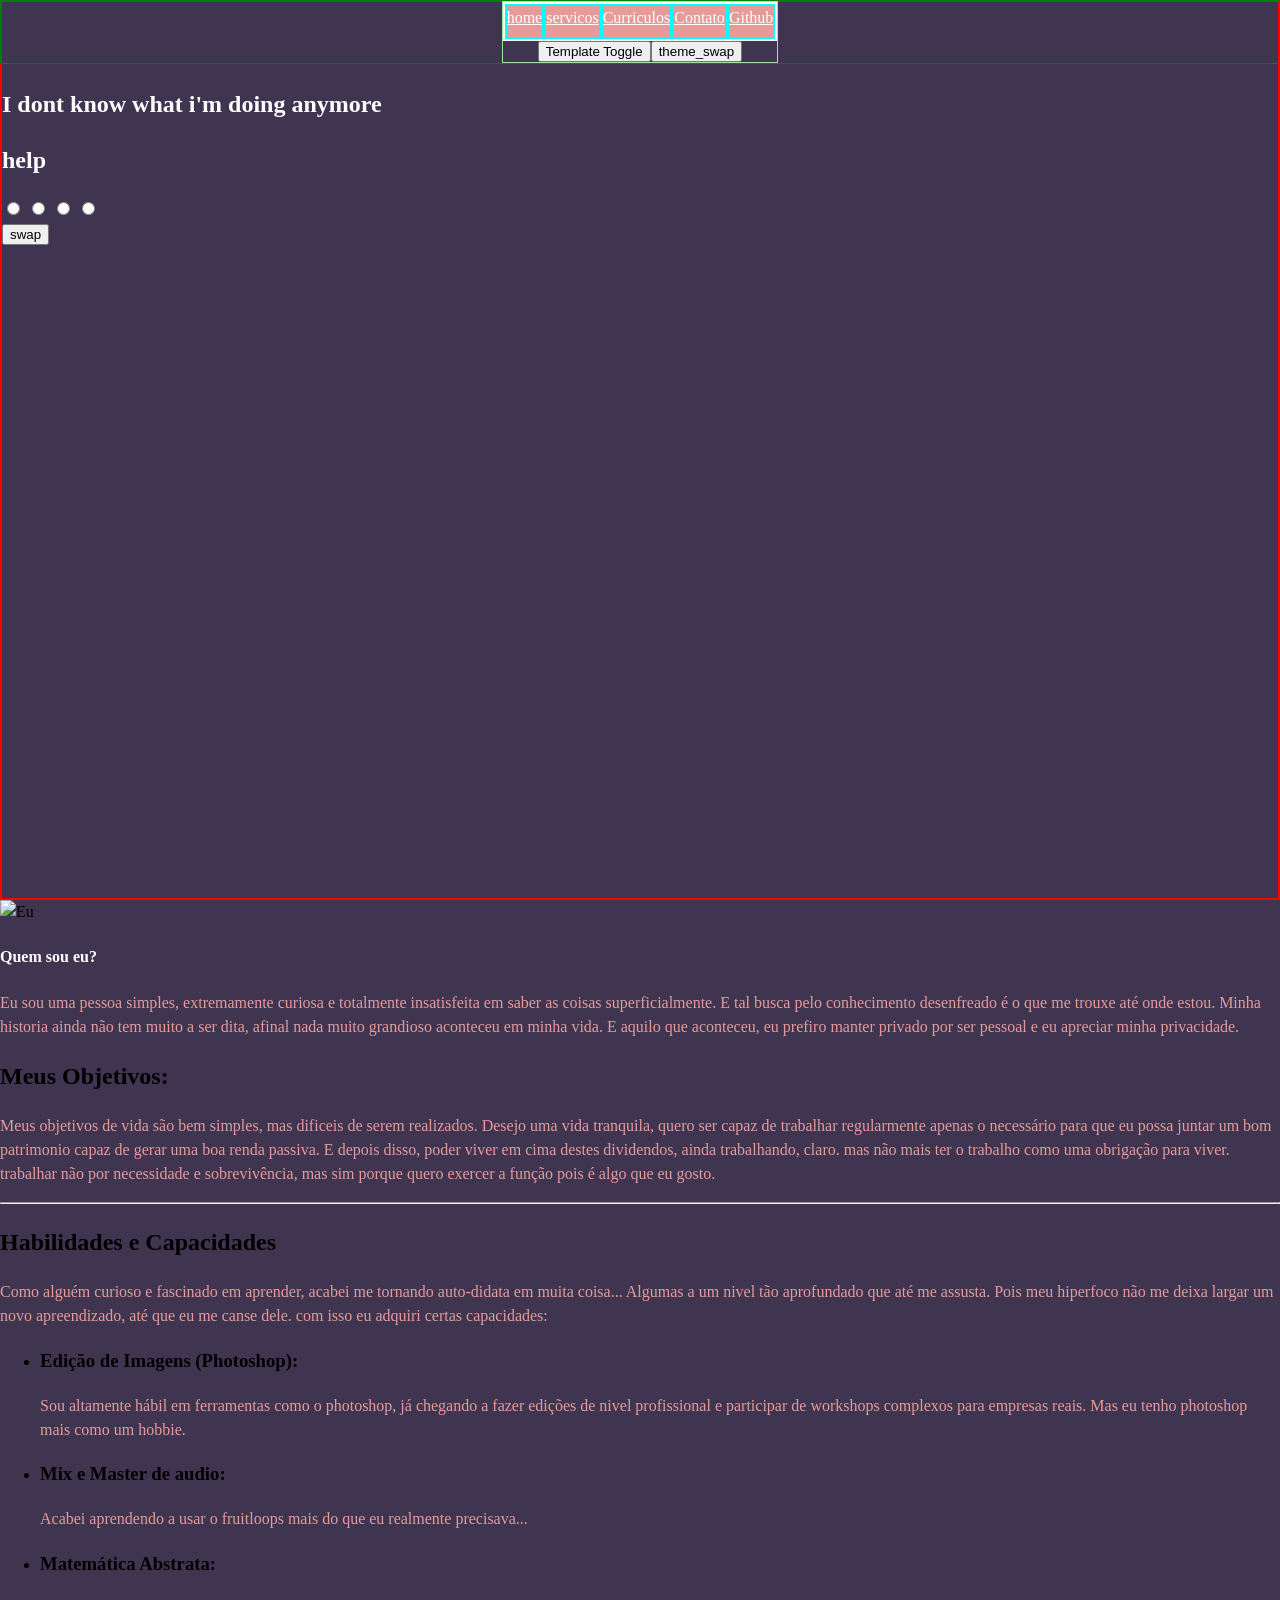
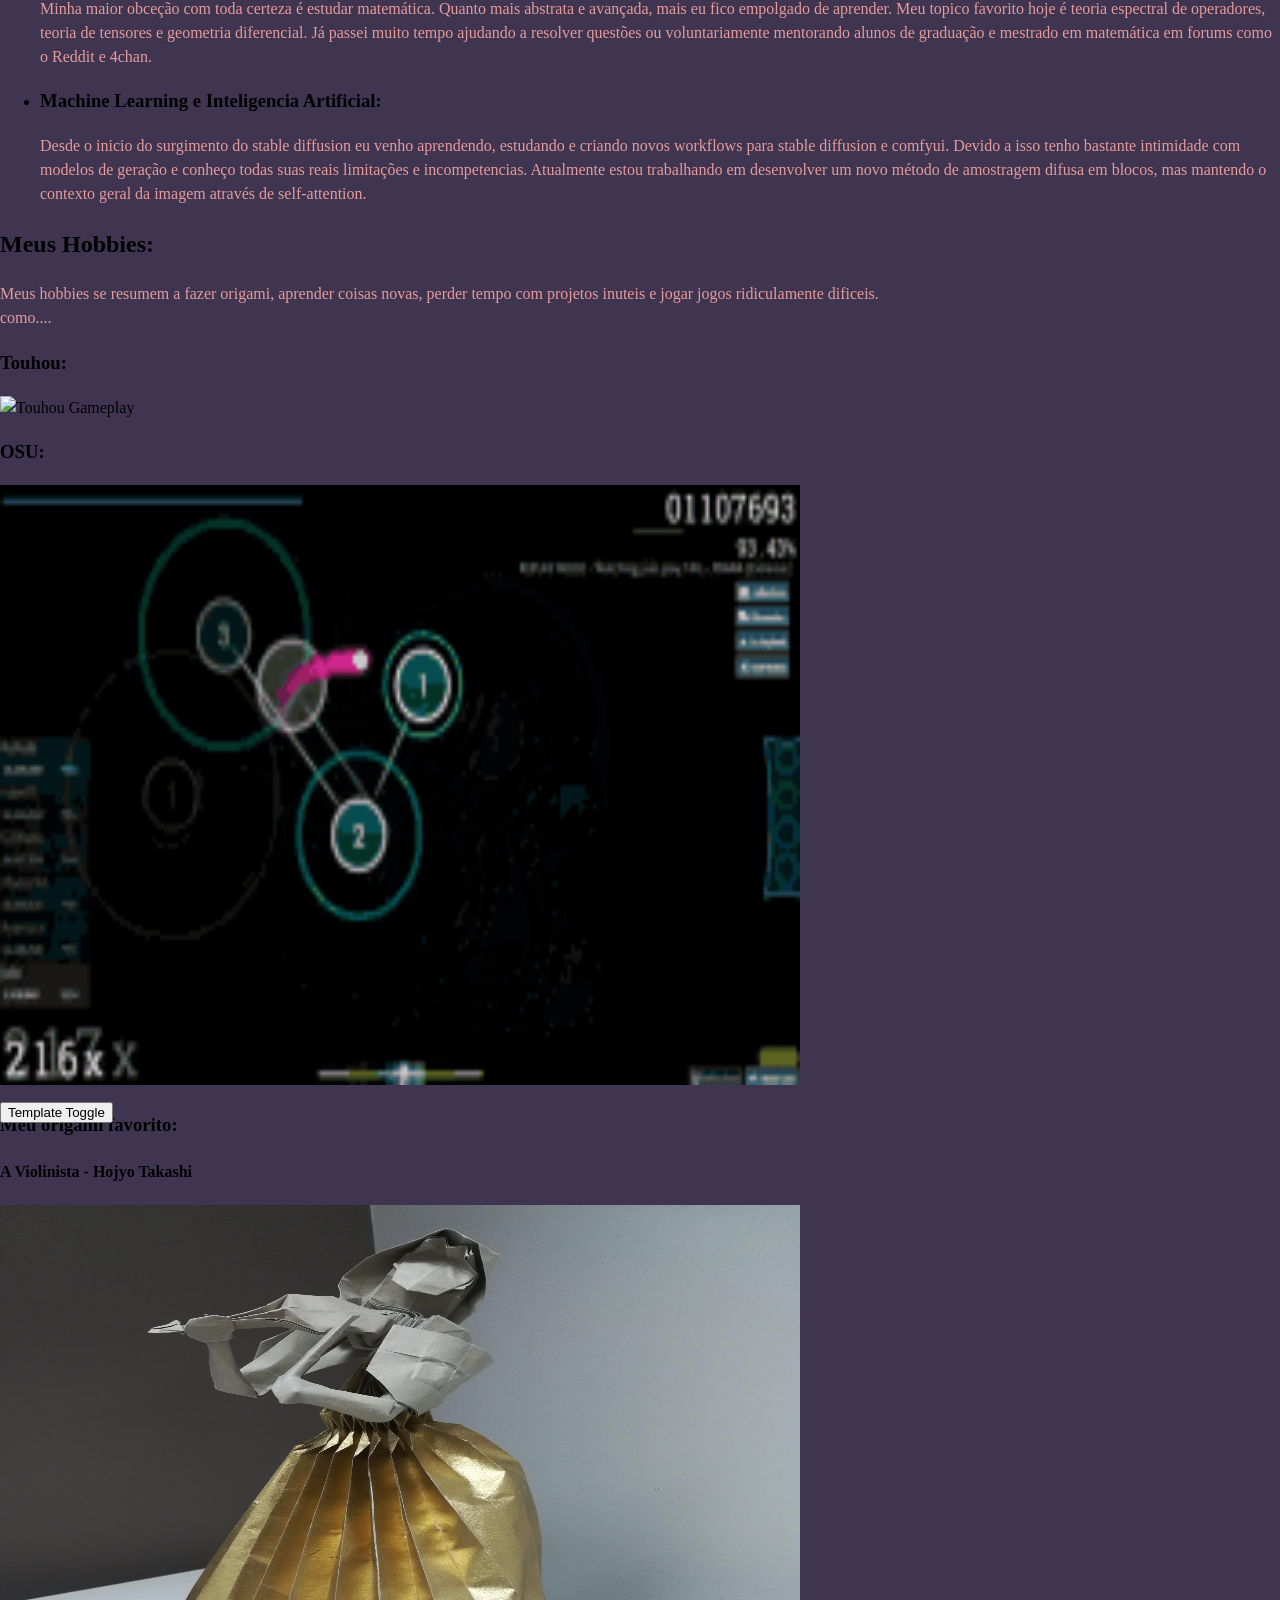
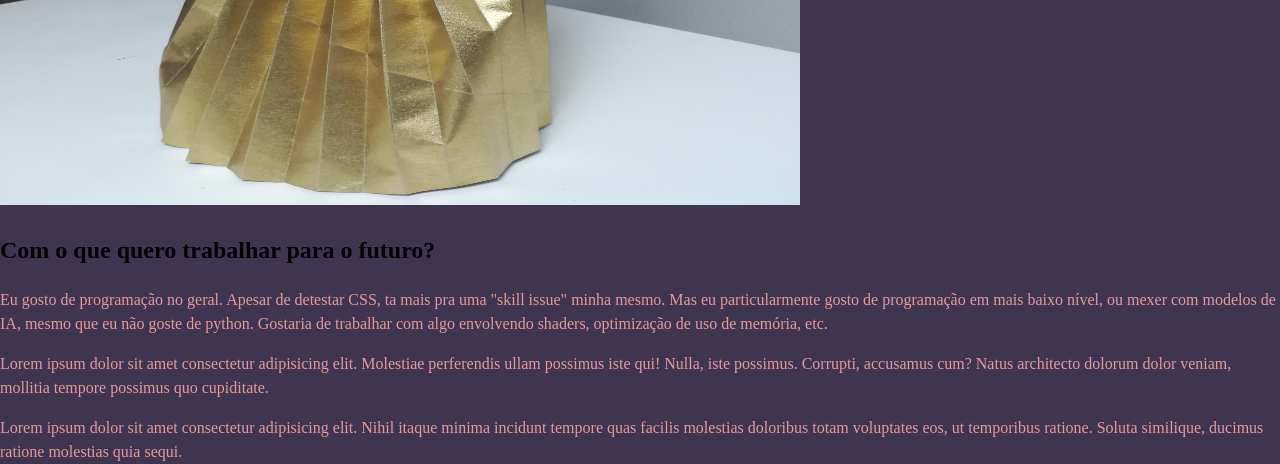
==== index.html @ 268fe0e7 "fixed index.html positioning on the folder structure" ====
<!DOCTYPE html>
<html lang="pt-br">

<head>
    <meta charset="UTF-8">
    <meta name="viewport" content="width=device-width, initial-scale=1.0">
    <title>Landing Page</title>
    <script  type="module"  src="./src/main.js"></script>
    <link rel="stylesheet" href="./styles/style.css">
</head>

<body class="dark bimbo slut" id="i_body">
    <header>
        <div class="header_container">
            <nav class="nav-bar">
                <a href="./index.html">
                    home
                </a>
                <a href="./viws/pages/servicos.html">
                    servicos
                </a>
                <a href="./views/pages/curriculo.html">
                    Curriculos
                </a>
                <a href="./views/pages/contato.html">
                    Contato
                </a>
                <a href="./views/pages/github.html">
                    Github
                </a>
            </nav>
            <div class="theme_button_container">
                <button type="button" onclick="create_template()">Template Toggle</button>
                <button class="theme-button" id="i_theme_button"
                    onclick="call_event('change_theme',{})">theme_swap</button>
            </div>
        </div>
    </header>
    <main>
        <section class="hero decorative_image" id="decorative_image">
            <h1>I dont know what i'm doing anymore</h1>
            <h1>help</h1>
            <form action="">
                <input type="radio" name="op" id="op1" value="1" onclick="call_event('radio_click',{value:0})">
                <input type="radio" name="op" id="op2" value="2" onclick="call_event('radio_click',{value:1})">
                <input type="radio" name="op" id="op3" value="3" onclick="call_event('radio_click',{value:2})">
                <input type="radio" name="op" id="op4" value="4" onclick="call_event('radio_click',{value:3})">
            </form>
            <template id="i_template">

                <div class="card" id="i_card">
                    <h1>Template</h1>
                    <p style="color: white;">Lorem ipsum dolor, sit amet consectetur adipisicing elit. Aperiam
                        sapiente
                        cum quo dolorem
                        voluptatem
                        similique nemo autem tenetur totam quis, a deserunt praesentium reiciendis? Ipsam eius
                        accusamus
                        dolores
                        in perspiciatis.
                        Laborum ducimus voluptas magnam harum obcaecati, dolor sapiente aut molestias nam tempora
                        ex,
                        rerum
                        ea
                        expedita repellat ab aspernatur! Quidem eligendi molestias ipsum tempora architecto,
                        incidunt
                        aliquam
                        voluptates cum repellendus!
                        Lorem, ipsum dolor sit amet consectetur adipisicing elit. Cum animi aperiam nihil modi odit.
                        Explicabo a nemo similique eum odio, porro amet at sint, hic voluptatem aliquam perspiciatis
                        facere voluptate.
                        Lorem ipsum, dolor sit amet consectetur adipisicing elit. Minima labore, excepturi
                        exercitationem distinctio aliquam inventore sit quas expedita dolor consequatur est nam
                        blanditiis facere aliquid fugiat. Culpa ipsam ratione inventore.
                        Cumque aperiam numquam recusandae consequuntur nesciunt maiores nostrum fugiat quo
                        reiciendis
                        quis perferendis sunt, dolorum illum error consectetur exercitationem quisquam aliquam
                        perspiciatis molestiae, earum dolorem! Dolore at porro sed quas?
                        Fuga fugiat reiciendis cum. Iure, vitae voluptate enim perferendis tempore debitis inventore
                        eligendi qui laudantium minima ipsam, cum assumenda quas placeat quis voluptatem excepturi
                        asperiores quibusdam sapiente pariatur sunt voluptatum!
                        Iusto rerum corporis in autem commodi voluptates? Aspernatur blanditiis dolorum officia
                        saepe
                        illo vel, dolore deserunt nulla quidem libero. Unde eius inventore suscipit hic, laboriosam
                        magnam. Quae debitis necessitatibus nemo.
                        Fuga temporibus eligendi harum officiis ullam. Sunt voluptatum vero, libero asperiores
                        assumenda
                        nemo quidem voluptatibus amet ad odit ratione possimus natus voluptate, praesentium tempora
                        cupiditate molestias esse. Nostrum, cupiditate quo.
                        Qui sapiente enim labore. Molestias quis eligendi quia magni delectus magnam soluta
                        laudantium
                        in? Ex labore, iure quae minus aspernatur inventore fuga quis expedita eligendi deleniti
                        quibusdam voluptatum, dolore sequi!
                        At eveniet ea nulla? Et quia reprehenderit culpa blanditiis quis quidem accusamus
                        consequatur
                        soluta consequuntur, ab ullam, expedita esse necessitatibus. Ea asperiores eius dolor
                        explicabo
                        rem illo deleniti quia nihil?
                        Voluptatum necessitatibus totam magni reiciendis? Fugit ad reiciendis dolores assumenda
                        ipsum a
                        at illum, autem asperiores doloribus aut unde inventore impedit nemo vero, quia ipsam
                        recusandae
                        illo tenetur excepturi tempora?
                        Maxime delectus dolores accusamus consectetur placeat illum vero ullam tenetur deserunt,
                        ipsum
                        debitis porro quas assumenda sint voluptatibus maiores voluptatum facilis neque? Obcaecati,
                        deleniti ad iure repellendus placeat earum mollitia.</p>
                </div>
            </template>
            <button type="button" onclick="call_event('click')">swap</button>
        </section>
        <section class="resto">
            <section class="about_me">
               <img  src="./media/img/lain2.gif" alt="Eu" id="i_foto">
               <article>
                <h1>Quem sou eu?</h1>
                <p>
                    Eu sou uma pessoa simples, extremamente curiosa e totalmente insatisfeita em saber as coisas superficialmente. 
                    E tal busca pelo conhecimento desenfreado é o que me trouxe até onde estou. 
                    Minha historia ainda não tem muito a ser dita, afinal nada muito grandioso aconteceu em minha vida.
                    E aquilo que aconteceu, eu prefiro manter privado por ser pessoal e eu apreciar minha privacidade. 
                </p>
               </article> 
            </section>
            <section>
                <h2>
                    Meus Objetivos:
                </h2>
                <p>
                    Meus objetivos de vida são bem simples, mas dificeis de serem realizados.
                    Desejo uma vida tranquila, quero ser capaz de trabalhar regularmente apenas o necessário para que eu possa
                    juntar um bom patrimonio capaz de gerar uma boa renda passiva. 
                    E depois disso, poder viver em cima destes dividendos, ainda trabalhando, claro.
                    mas não mais ter o trabalho como uma obrigação para viver.
                    trabalhar não por necessidade e sobrevivência, mas sim porque quero
                    exercer a função pois é algo que eu gosto. 
                </p>
            </section>
            <hr>
           <section>
            <h2>Habilidades e Capacidades</h2>
            <p>Como alguém curioso e fascinado em aprender, acabei me tornando auto-didata em muita coisa... 
                Algumas a um nivel tão aprofundado que até me assusta. Pois meu hiperfoco não me deixa largar um novo apreendizado, até que eu me canse dele.
                com isso eu adquiri certas capacidades: 
                <ul>
                    <li>
                        <h3>Edição de Imagens (Photoshop):</h3>
                        <p>Sou altamente hábil em ferramentas como o photoshop, já chegando a fazer edições de nivel profissional e participar de workshops
                            complexos para empresas reais. Mas eu tenho photoshop mais como um hobbie.
                        </p>
                    </li>
                    <li>
                        <h3>Mix e Master de audio:</h3>
                        <p>Acabei aprendendo a usar o fruitloops mais do que eu realmente precisava...</p>
                    </li>
                    <li>
                        <h3>Matemática Abstrata:</h3>
                        <p>Minha maior obceção com toda certeza é estudar matemática.
                            Quanto mais abstrata e avançada, mais eu fico empolgado de aprender. 
                            Meu topico favorito hoje é teoria espectral de operadores, 
                            teoria de tensores e geometria diferencial. 
                            Já passei muito tempo ajudando a resolver questões ou voluntariamente mentorando alunos de graduação e mestrado em matemática em forums como o Reddit e 4chan.
                        </p>
                    </li>
                    <li>
                        <h3>Machine Learning e Inteligencia Artificial:</h3>
                        <p>Desde o inicio do surgimento do stable diffusion eu venho aprendendo, estudando e criando novos workflows para stable diffusion e comfyui.
                            Devido a isso tenho bastante intimidade com modelos de geração e conheço todas suas reais limitações e incompetencias.
                            Atualmente estou trabalhando em desenvolver um novo método de amostragem difusa em blocos, mas mantendo o contexto geral da imagem através de self-attention.
                        </p>
                    </li>
                </ul>
            </p>
           </section>
           <section>
            <h2>Meus Hobbies:</h2>
            <p>
                Meus hobbies se resumem a fazer origami, aprender coisas novas, perder tempo com projetos inuteis e jogar jogos ridiculamente dificeis.
<br>
                como....
            </p>

            <h3>Touhou:</h3>
            <img class="img-touhou" src="./media/img/touhou.gif" alt="Touhou Gameplay" width="800" height="600">

            <h3>OSU:</h3>
            <img class="img-osu" src="./media/img/osu.gif" alt="OSU Gameplay" width="800" height="600">

            <h3>Meu origami favorito:</h3>
            <h4>A Violinista - <strong>Hojyo Takashi</strong></h4>
            <img class="img-violinist" src="./media/img/violinist.jpg" alt="Origami - A Violista por Hojyo Takashi" width="800" height="600">
        </section>
        <section>
            <h2> Com o que quero trabalhar para o futuro?</h2>
            <p>Eu gosto de programação no geral. Apesar de detestar CSS, ta mais pra uma "skill issue" minha mesmo.
                Mas eu particularmente gosto de programação em mais baixo nível, ou mexer com modelos de IA, mesmo que eu não goste de python.
                Gostaria de trabalhar com algo envolvendo shaders, optimização de uso de memória, etc. 
            </p>
        </section>
            <article>
                <p>
                    Lorem ipsum dolor sit amet consectetur adipisicing elit. Molestiae perferendis ullam possimus iste
                    qui!
                    Nulla, iste possimus. Corrupti, accusamus cum? Natus architecto dolorum dolor veniam, mollitia
                    tempore
                    possimus quo cupiditate.
                </p>
                <p>
                    Lorem ipsum dolor sit amet consectetur adipisicing elit. Nihil itaque minima incidunt tempore quas
                    facilis
                    molestias doloribus totam voluptates eos, ut temporibus ratione. Soluta similique, ducimus ratione
                    molestias
                    quia sequi.
                </p>
            </article>
        </section>
        </section>
    </main>
    <footer>
        <button type="button" onclick="create_template()">Template Toggle</button>
    </footer>
</body>

</html>
---- styles/style.css ----
html,
body {
    height: 100%;
}

body {
    --primary-color: rgb(230, 154, 154);
    --background-image: url("https://i.redd.it/s59mnjg6wvqa1.gif");
    --lain: url("../media/img/lain2.gif");
}

body.dark_mode {
    --background-image: url("https://64.media.tumblr.com/dd5096315684d589f40fa818be6c9603/9b73e870e3d0d752-71/s1280x1920/af5e92acba52036e1fe8b9a4fb3507d433d4de14.gif");
    --primary-color: black;
    --lain: url("../media/img/lain3.gif");
}


body {
    margin: 0;
    font-size: 1rem;
    font-weight: 400;
    line-height: 1.5;
    background-color: rgb(63, 53, 80);
    background-image: var(--background-image);
    background-size: cover;
}

header {
    border: green solid 1px;
    margin-top: 0;
    width: 100%;
    height: 4rem;
    position: fixed;
    z-index: 1000;
    top: 0;
    display: flex;
    justify-content: center;
}

.header_container {
    border: rgb(159, 231, 159) solid 1px;
    display: flex;
    flex-direction: column;
}

.theme_button_container {
    display: flex;
    justify-content: center;
}

.dark_mode .nav-bar {
    background-color: var(--primary-color);
}

.nav-bar {
    /* background-color: rgb(121, 94, 139); */
    background-color: var(--primary-color);
    flex: 1;
}

*,
:after,
:before {
    box-sizing: border-box;
}

nav {
    display: flex;
    border: solid rgb(255, 255, 255) 2px;
    background-color: rgb(121, 94, 139);
}

a {
    color: white;
    border: cyan 2px solid;
}

p {
    color: var(--primary-color)
}

a:hover {
    color: pink;
}

h1 {
    color: white;
}

.main_image {
    border: green 2px solid;
}

main .hero {
    border: red solid 2px;
    /* porque? serio, POR QUE ESSA CRIAÇÂO DOS INFERNOS 
    NAO TEM UM COMPILADOR???????????????? 
    TOLERANTE A ERROS È MINHA TROLHA,
    CSS ERA PRA SER COMPILADO POR NATUREZA, 
    GRITE MEUS ERROS NA MINHA CARA,
    ANTES DE ME FAZER DE IDIOTA POR MAIS DE DUAS HORAS
    DUAS HORAS POR CAUSA DE UM ESPAÇO!!!!!
    VAI TOMAR NO CU
    PORRAAAAAA */
    /* NOTE: Nunca mais, NUNCA MAIS esqueça de baixar um linter.
    NOTE: Nunca mais mexa em CSS sem a porra de um linter! */
    /* NOTE: A porra do linter não funciona sem um servidor node */
    /* NOTE: Me mate */
    width: 100%;
    background-image: var(--lain); 
    background-size: cover;
    min-height: 100dvh;
    padding-top: 4rem;

}

.resto {
    height: 200dvh;
}

/* Image config */

img .img-violinist, img .img-osu, img .img-touhou {
    width: 100%;
    height: auto;
    object-fit: cover;
}
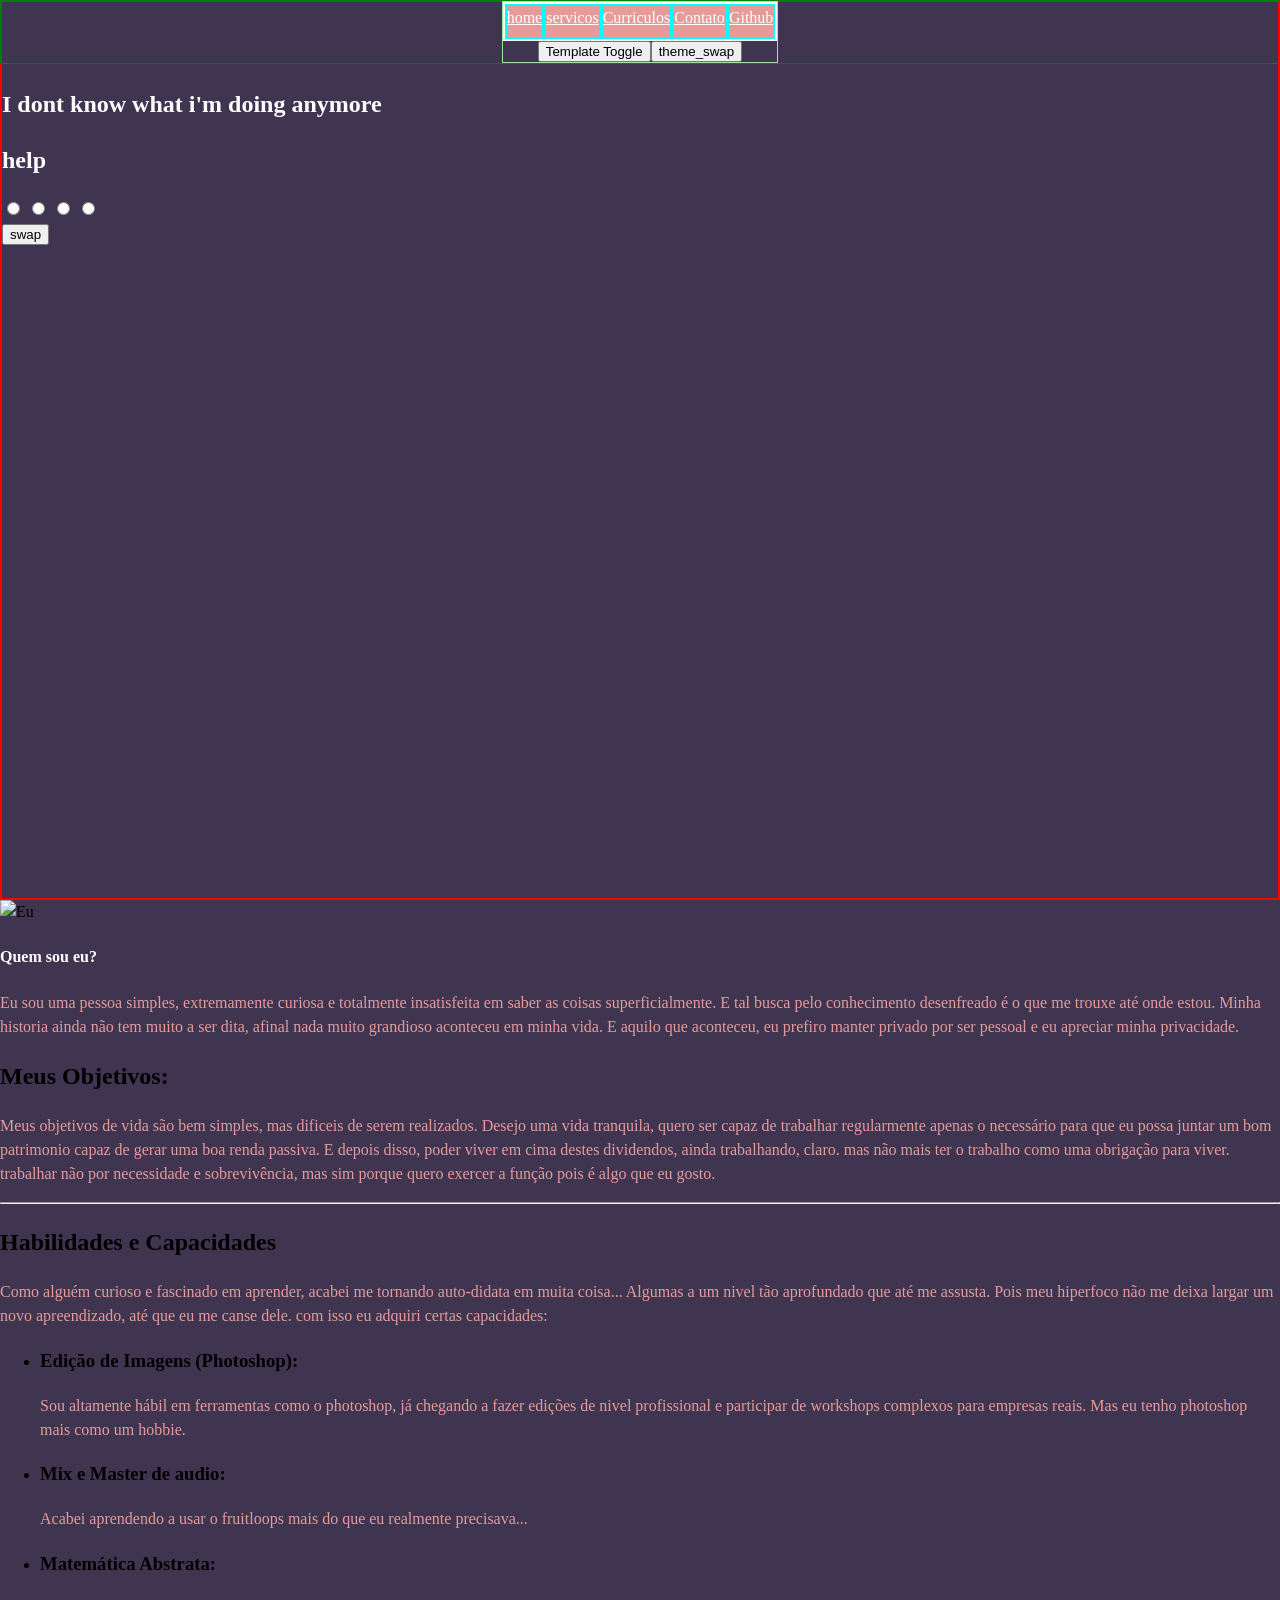
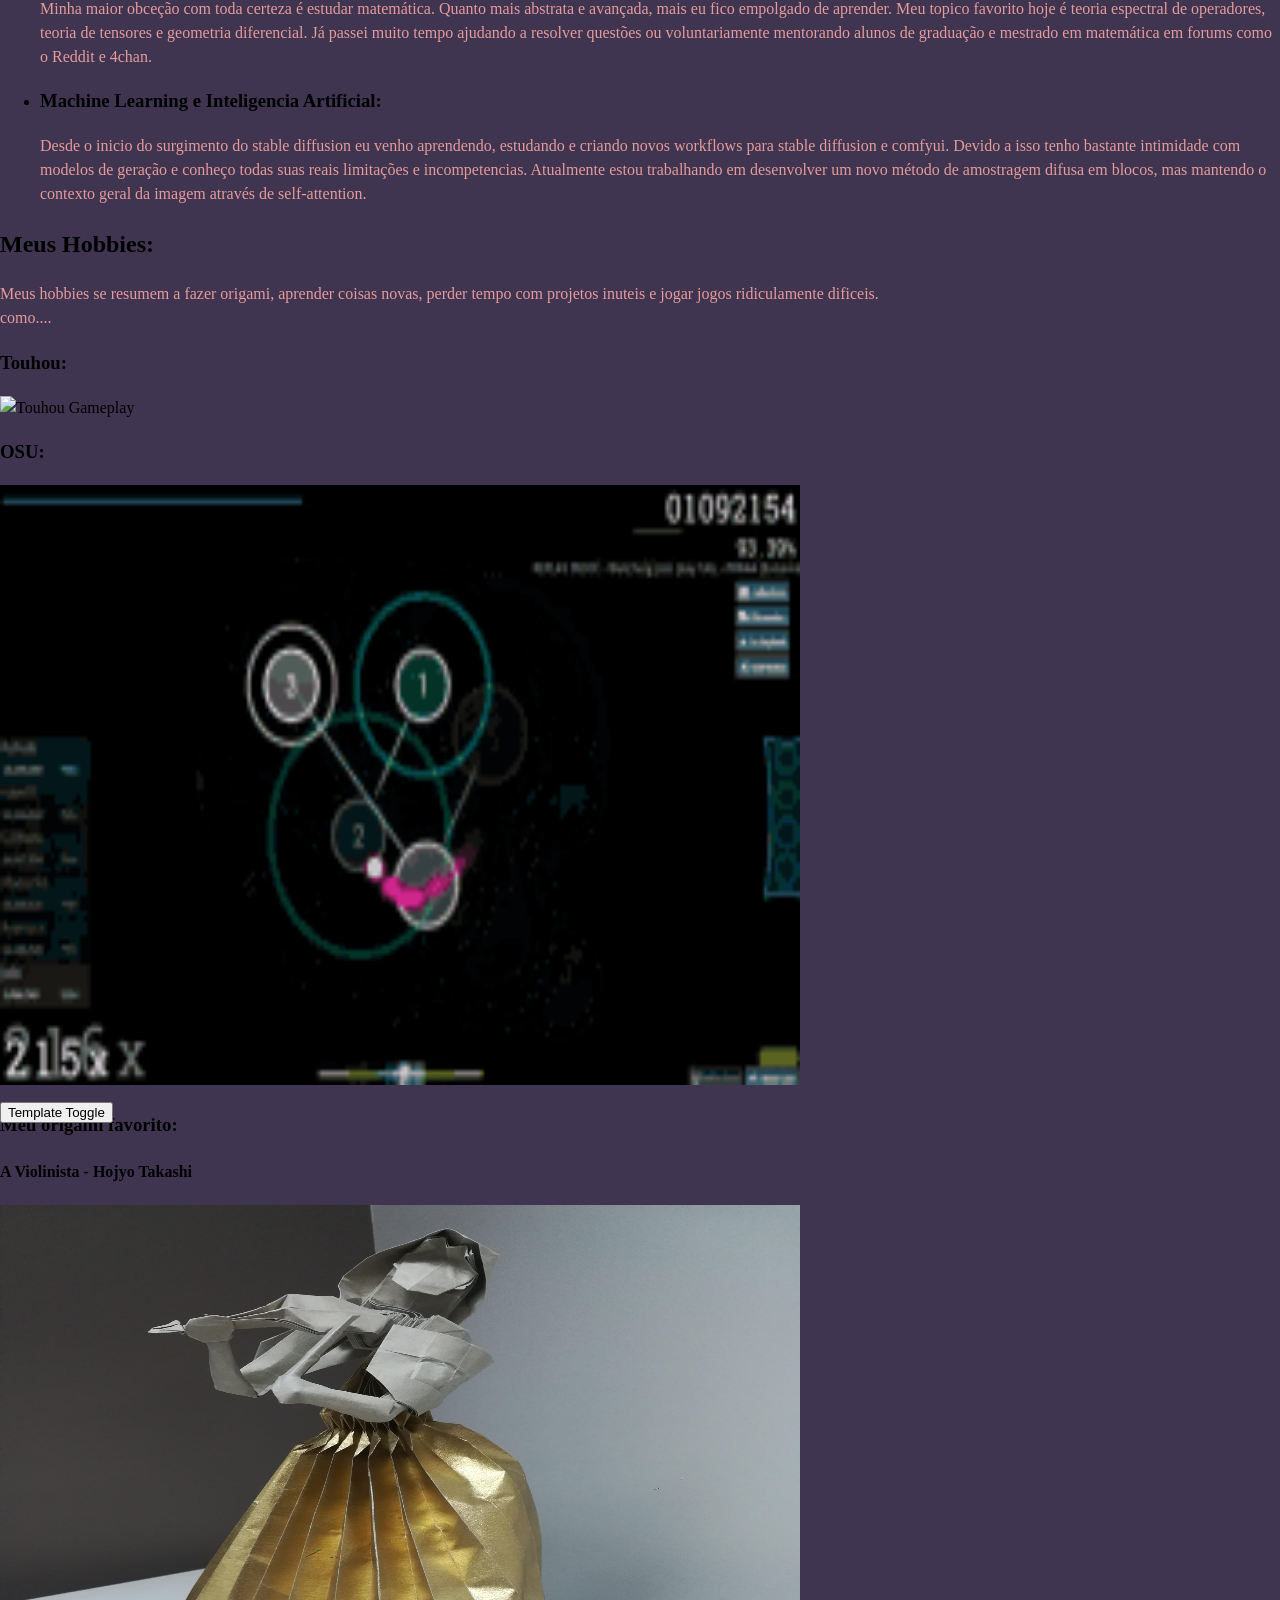
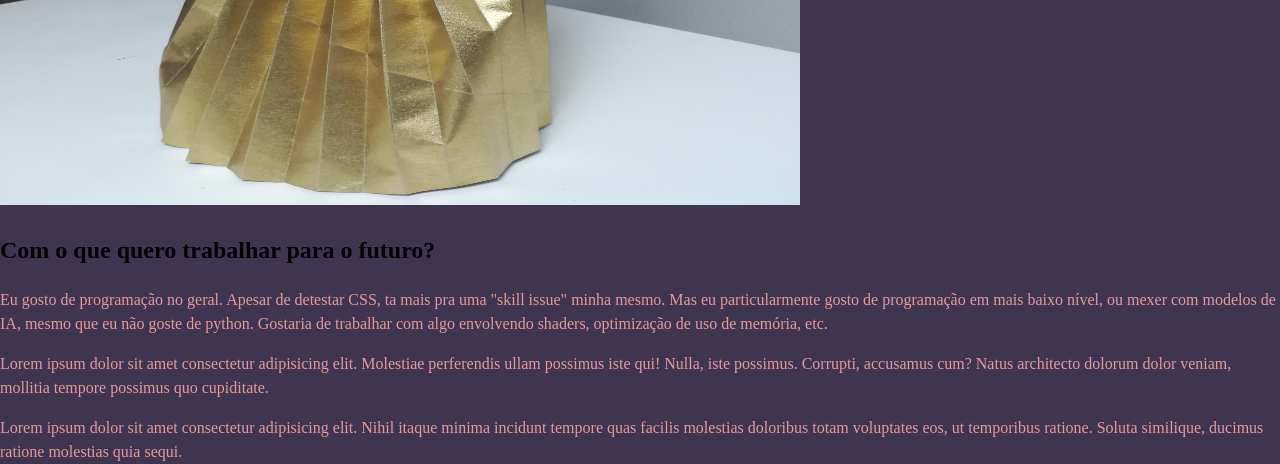
==== commit 2de0302d: "fixed link to contato.html. imbecil" ====
--- a/index.html
+++ b/index.html
@@ -16,7 +16,7 @@
                 <a href="./index.html">
                     home
                 </a>
-                <a href="./viws/pages/servicos.html">
+                <a href="./views/pages/servicos.html">
                     servicos
                 </a>
                 <a href="./views/pages/curriculo.html">
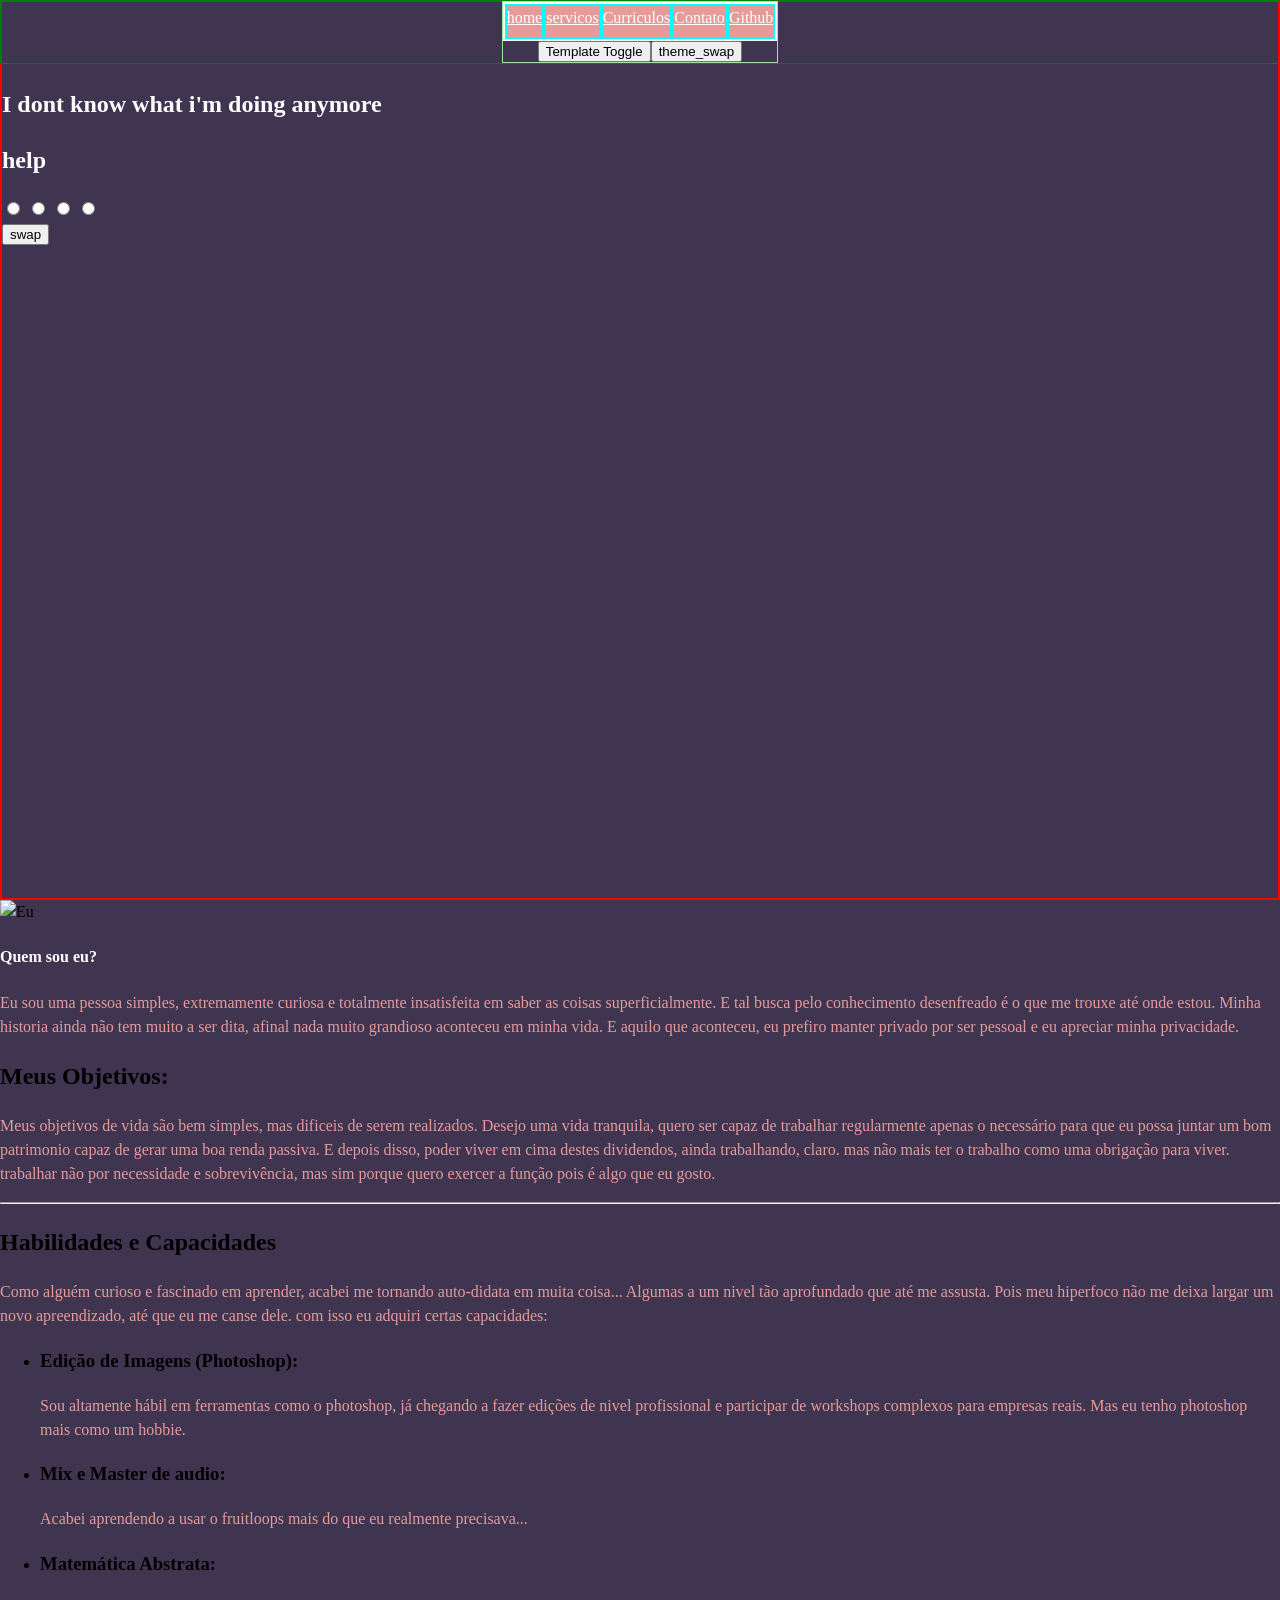
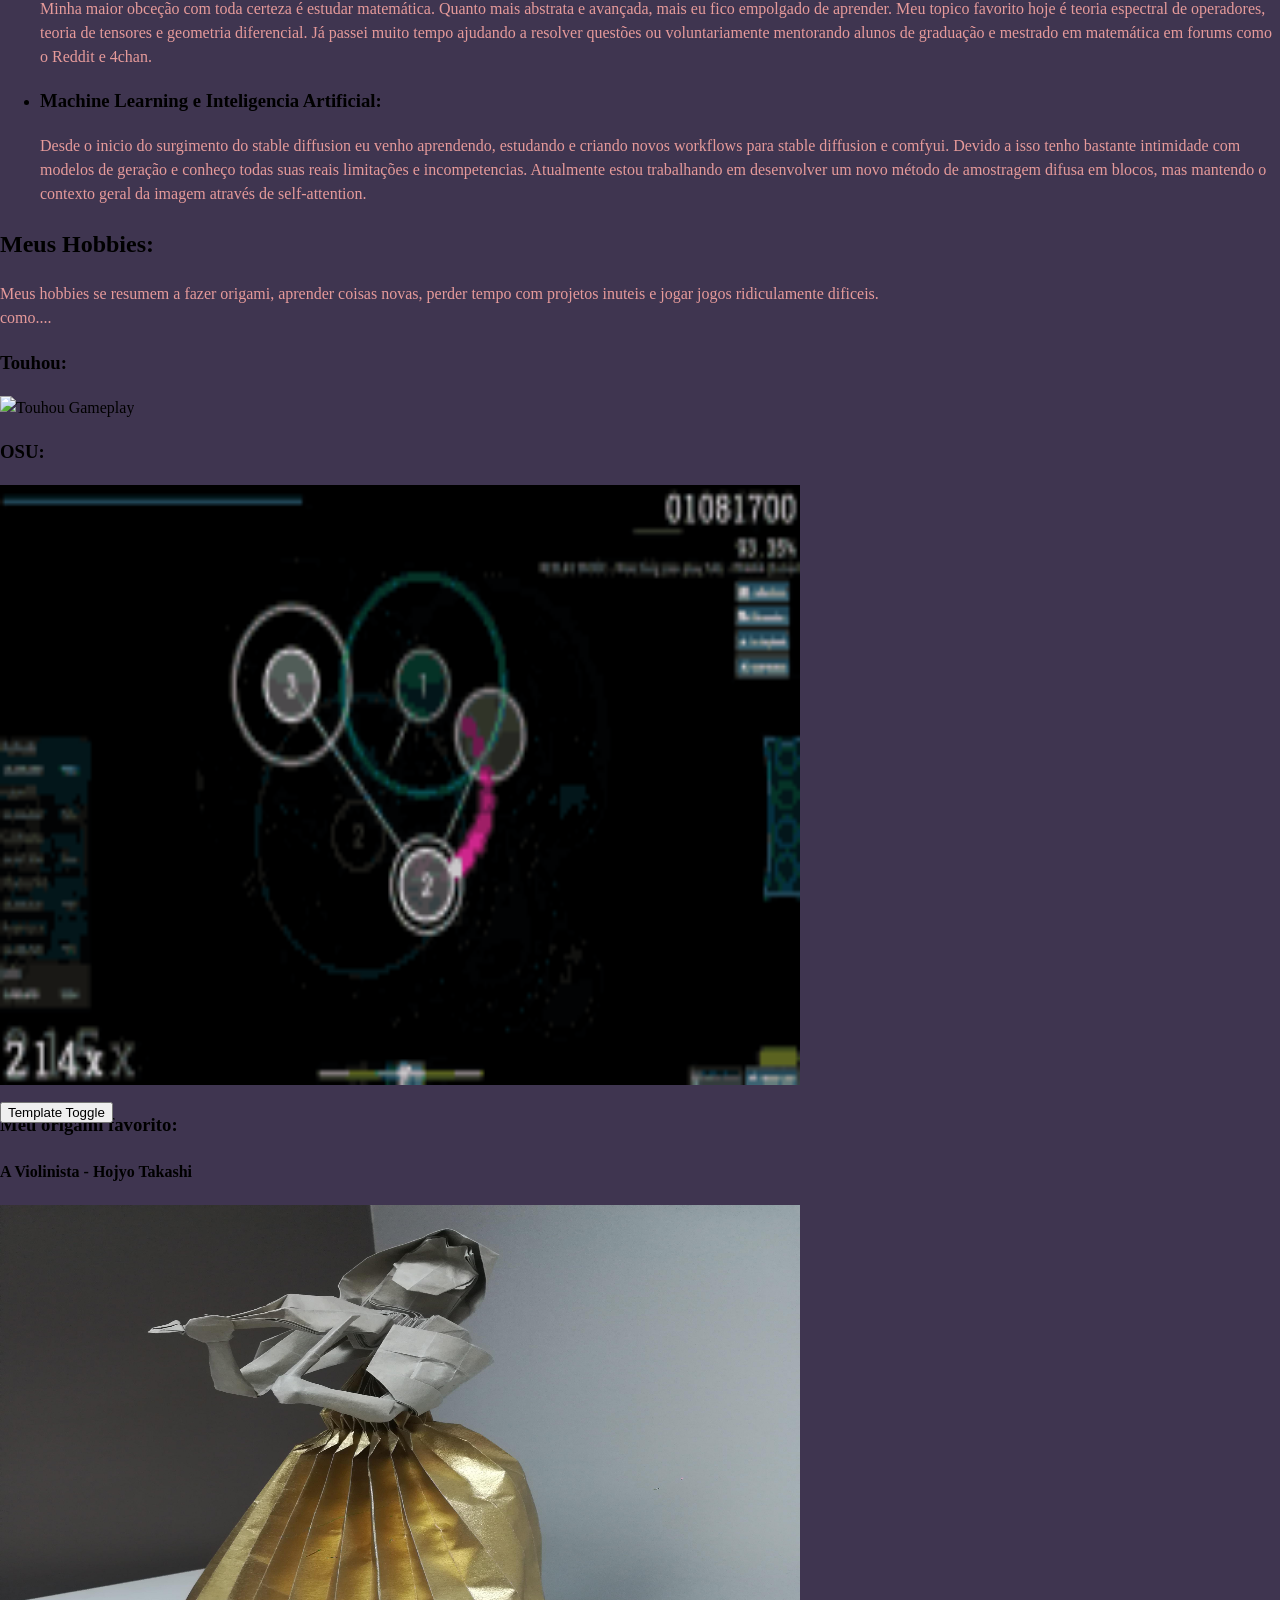
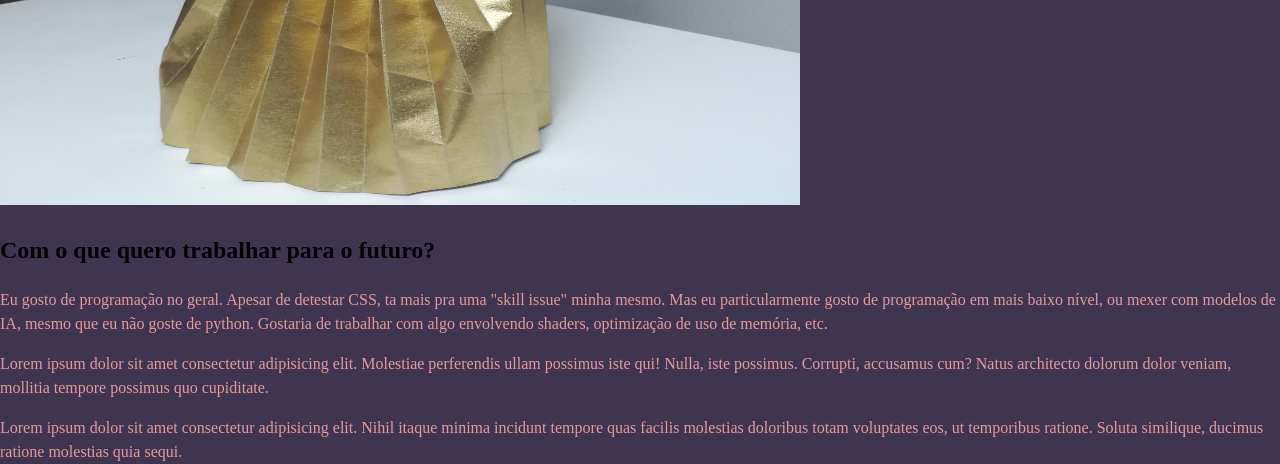
==== commit 8c84d90a: "fodase modules" ====
--- a/index.html
+++ b/index.html
@@ -5,7 +5,7 @@
     <meta charset="UTF-8">
     <meta name="viewport" content="width=device-width, initial-scale=1.0">
     <title>Landing Page</title>
-    <script  type="module"  src="./src/main.js"></script>
+    <script src="./src/main.js"></script>
     <link rel="stylesheet" href="./styles/style.css">
 </head>
 
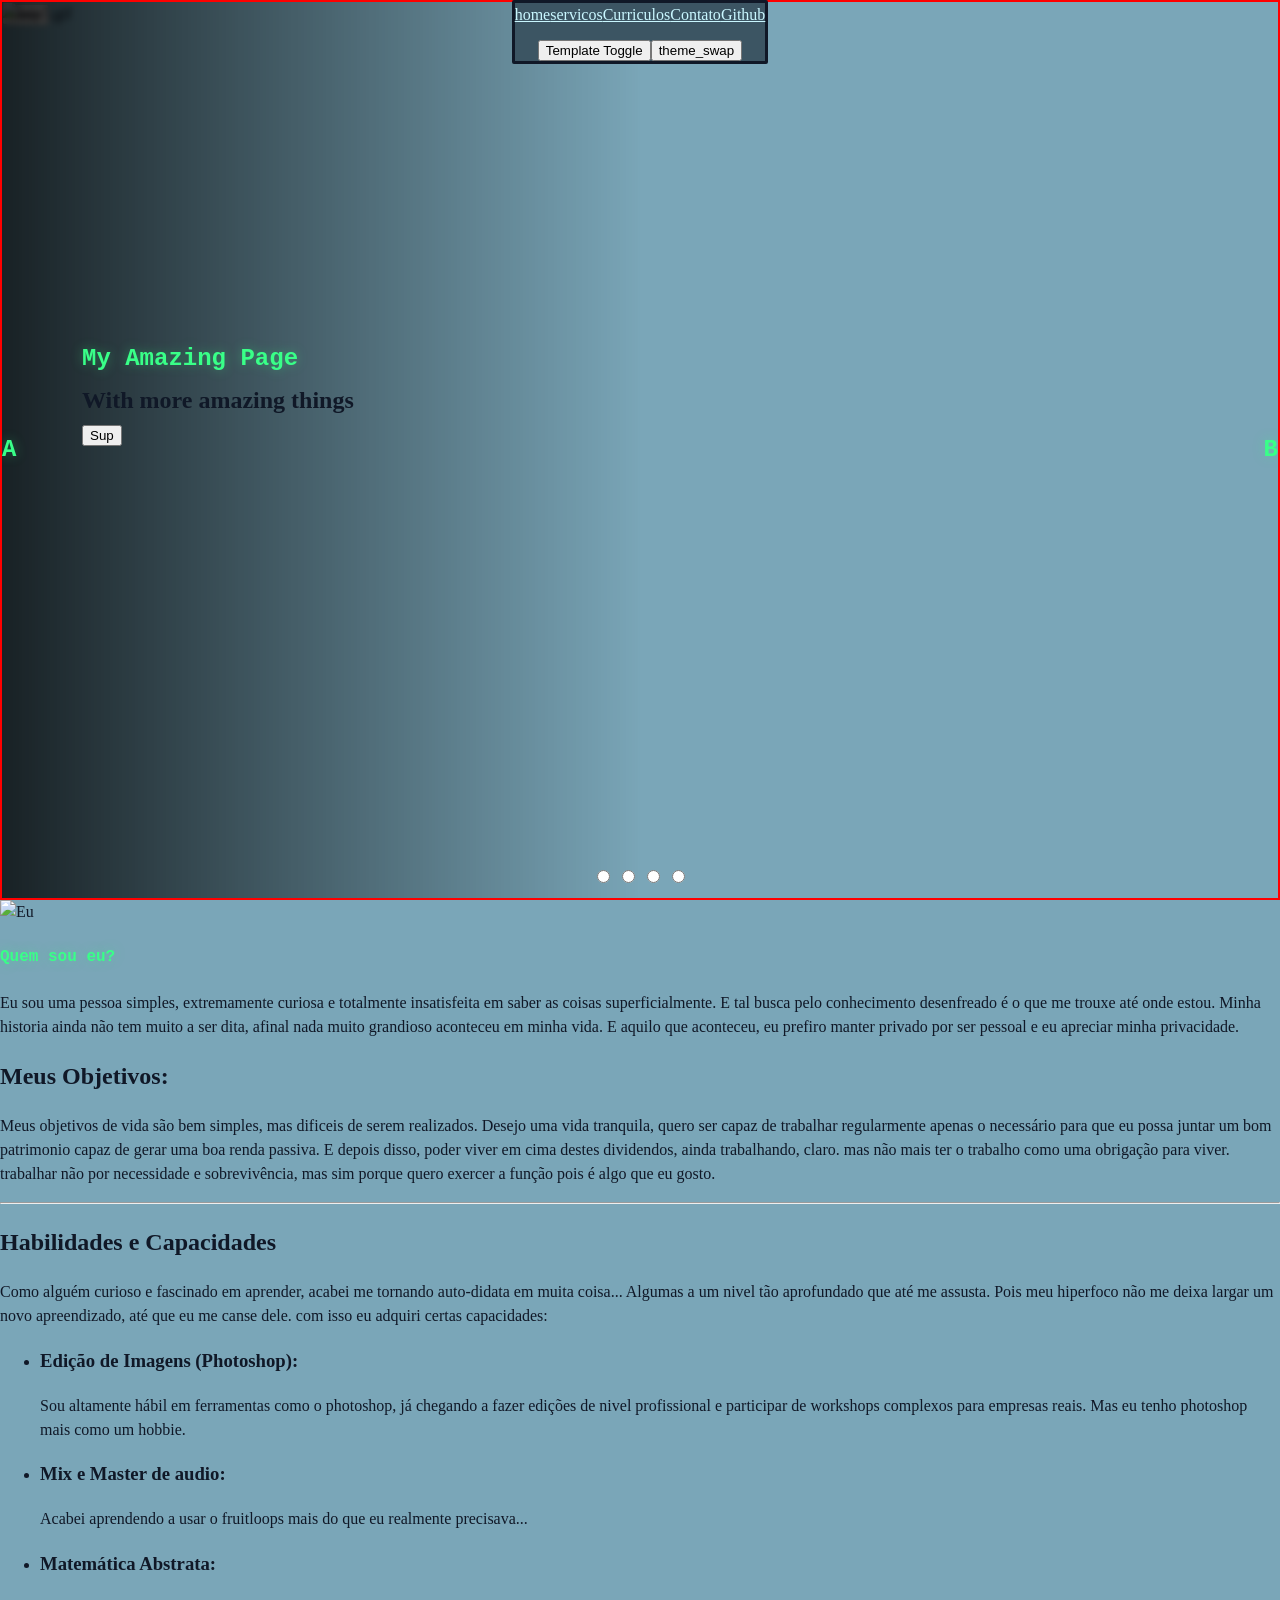
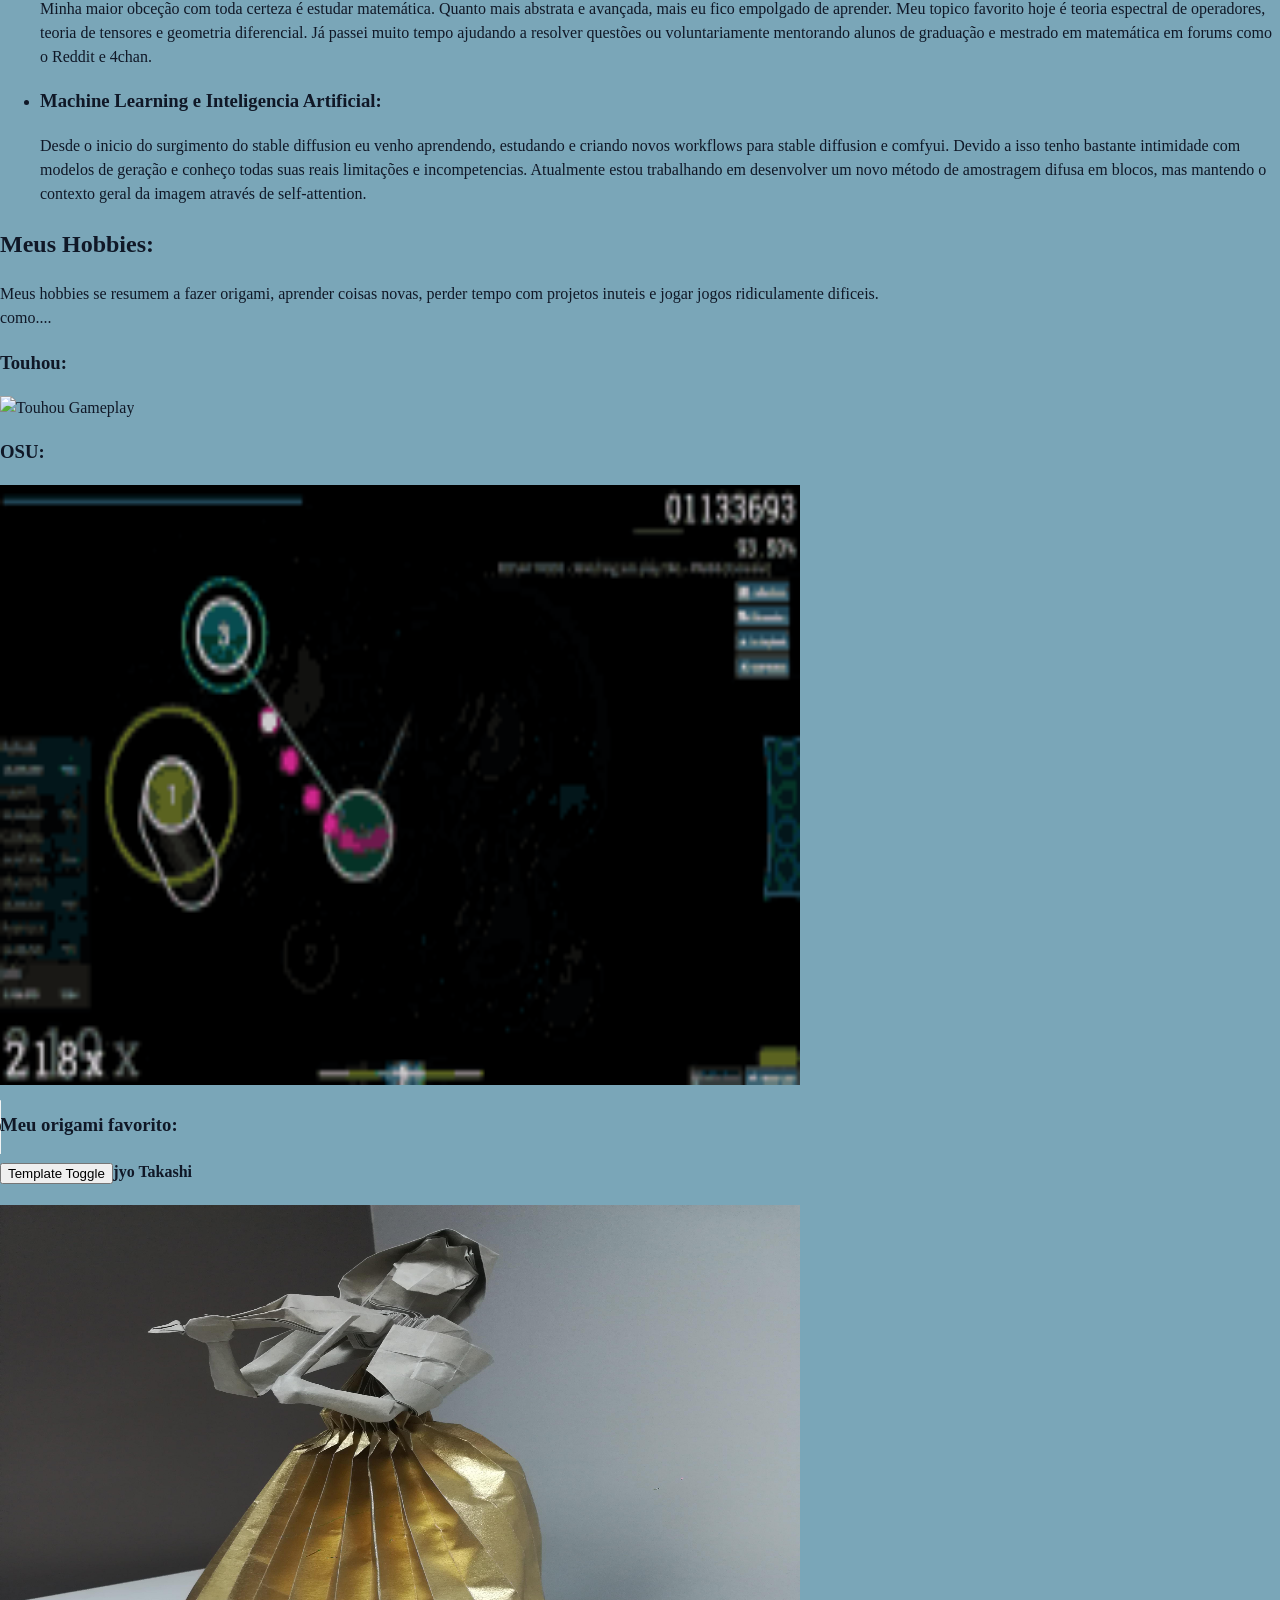
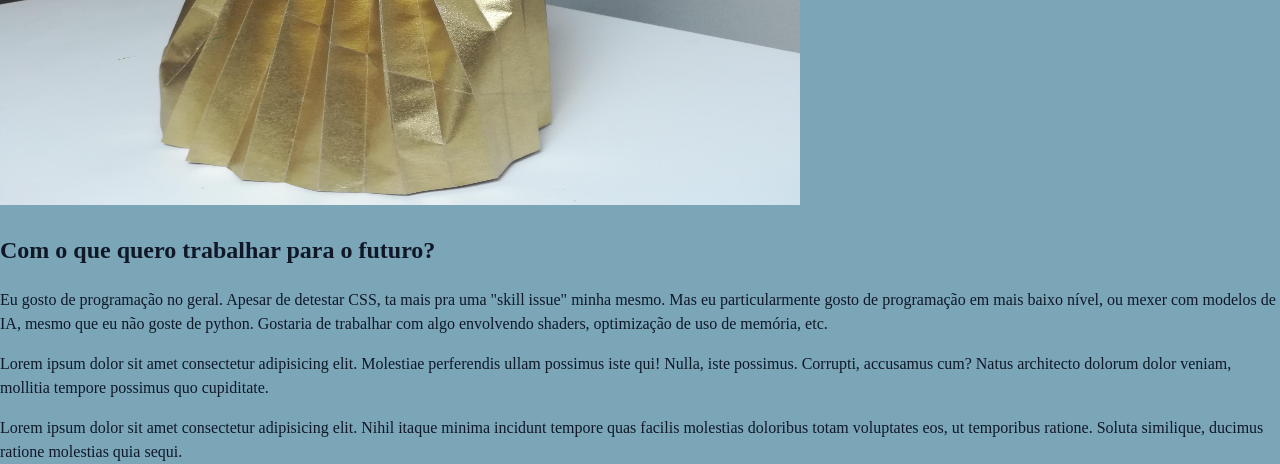
==== commit eb619dcf: "style" ====
--- a/index.html
+++ b/index.html
@@ -7,9 +7,21 @@
     <title>Landing Page</title>
     <script src="./src/main.js"></script>
     <link rel="stylesheet" href="./styles/style.css">
+    <link rel="stylesheet" href="./styles/header.css">
+    <link rel="stylesheet" href="./styles/hero.css">
+
+<!-- Fontes -->
+
+<link rel="preconnect" href="https://fonts.googleapis.com">
+<link rel="preconnect" href="https://fonts.gstatic.com" crossorigin>
+<link href="https://fonts.googleapis.com/css2?family=IBM+Plex+Mono:ital,wght@0,100;0,200;0,300;0,400;0,500;0,600;0,700;1,100;1,200;1,300;1,400;1,500;1,600;1,700&family=Noto+Sans+JP:wght@100..900&display=swap" rel="stylesheet">
+
+<link rel="preconnect" href="https://fonts.googleapis.com">
+<link rel="preconnect" href="https://fonts.gstatic.com" crossorigin>
+<link href="https://fonts.googleapis.com/css2?family=IBM+Plex+Mono:ital,wght@0,100;0,200;0,300;0,400;0,500;0,600;0,700;1,100;1,200;1,300;1,400;1,500;1,600;1,700&display=swap" rel="stylesheet">
 </head>
 
-<body class="dark bimbo slut" id="i_body">
+<body class="body" id="i_body">
     <header>
         <div class="header_container">
             <nav class="nav-bar">
@@ -38,14 +50,33 @@
     </header>
     <main>
         <section class="hero decorative_image" id="decorative_image">
-            <h1>I dont know what i'm doing anymore</h1>
-            <h1>help</h1>
-            <form action="">
-                <input type="radio" name="op" id="op1" value="1" onclick="call_event('radio_click',{value:0})">
-                <input type="radio" name="op" id="op2" value="2" onclick="call_event('radio_click',{value:1})">
-                <input type="radio" name="op" id="op3" value="3" onclick="call_event('radio_click',{value:2})">
-                <input type="radio" name="op" id="op4" value="4" onclick="call_event('radio_click',{value:3})">
-            </form>
+            <div class="hero-main-container">
+                <div class="content">
+                    <h1>My Amazing Page</h1>
+                    <h2>With more amazing things</h2>
+                    <button>Sup</button>
+                </div>
+
+            </div>
+            <div class="text-overlay"></div>
+            <div class="hero_button_overlay">
+                <div class="hero-swap-button">
+                    <h1>A</h1>
+                </div>
+                <div class="hero-swap-button">
+                    <h1>B</h1>
+                </div>
+            </div>
+            <div class="hero_radio">
+                <form action="">
+                    <input type="radio" name="op" id="op1" value="1" onclick="call_event('radio_click',{value:0})">
+                    <input type="radio" name="op" id="op2" value="2" onclick="call_event('radio_click',{value:1})">
+                    <input type="radio" name="op" id="op3" value="3" onclick="call_event('radio_click',{value:2})">
+                    <input type="radio" name="op" id="op4" value="4" onclick="call_event('radio_click',{value:3})">
+                </form>
+            </div>
+            <img id="i_foto" class="hero_image" src="./media/img/lain2.gif" alt="lain5.gif">
+
             <template id="i_template">
 
                 <div class="card" id="i_card">
@@ -111,16 +142,19 @@
         </section>
         <section class="resto">
             <section class="about_me">
-               <img  src="./media/img/lain2.gif" alt="Eu" id="i_foto">
-               <article>
-                <h1>Quem sou eu?</h1>
-                <p>
-                    Eu sou uma pessoa simples, extremamente curiosa e totalmente insatisfeita em saber as coisas superficialmente. 
-                    E tal busca pelo conhecimento desenfreado é o que me trouxe até onde estou. 
-                    Minha historia ainda não tem muito a ser dita, afinal nada muito grandioso aconteceu em minha vida.
-                    E aquilo que aconteceu, eu prefiro manter privado por ser pessoal e eu apreciar minha privacidade. 
-                </p>
-               </article> 
+                <img src="./media/img/lain2.gif" alt="Eu" id="i_foto">
+                <article>
+                    <h1>Quem sou eu?</h1>
+                    <p>
+                        Eu sou uma pessoa simples, extremamente curiosa e totalmente insatisfeita em saber as coisas
+                        superficialmente.
+                        E tal busca pelo conhecimento desenfreado é o que me trouxe até onde estou.
+                        Minha historia ainda não tem muito a ser dita, afinal nada muito grandioso aconteceu em minha
+                        vida.
+                        E aquilo que aconteceu, eu prefiro manter privado por ser pessoal e eu apreciar minha
+                        privacidade.
+                    </p>
+                </article>
             </section>
             <section>
                 <h2>
@@ -128,24 +162,27 @@
                 </h2>
                 <p>
                     Meus objetivos de vida são bem simples, mas dificeis de serem realizados.
-                    Desejo uma vida tranquila, quero ser capaz de trabalhar regularmente apenas o necessário para que eu possa
-                    juntar um bom patrimonio capaz de gerar uma boa renda passiva. 
+                    Desejo uma vida tranquila, quero ser capaz de trabalhar regularmente apenas o necessário para que eu
+                    possa
+                    juntar um bom patrimonio capaz de gerar uma boa renda passiva.
                     E depois disso, poder viver em cima destes dividendos, ainda trabalhando, claro.
                     mas não mais ter o trabalho como uma obrigação para viver.
                     trabalhar não por necessidade e sobrevivência, mas sim porque quero
-                    exercer a função pois é algo que eu gosto. 
+                    exercer a função pois é algo que eu gosto.
                 </p>
             </section>
             <hr>
-           <section>
-            <h2>Habilidades e Capacidades</h2>
-            <p>Como alguém curioso e fascinado em aprender, acabei me tornando auto-didata em muita coisa... 
-                Algumas a um nivel tão aprofundado que até me assusta. Pois meu hiperfoco não me deixa largar um novo apreendizado, até que eu me canse dele.
-                com isso eu adquiri certas capacidades: 
+            <section>
+                <h2>Habilidades e Capacidades</h2>
+                <p>Como alguém curioso e fascinado em aprender, acabei me tornando auto-didata em muita coisa...
+                    Algumas a um nivel tão aprofundado que até me assusta. Pois meu hiperfoco não me deixa largar um
+                    novo apreendizado, até que eu me canse dele.
+                    com isso eu adquiri certas capacidades:
                 <ul>
                     <li>
                         <h3>Edição de Imagens (Photoshop):</h3>
-                        <p>Sou altamente hábil em ferramentas como o photoshop, já chegando a fazer edições de nivel profissional e participar de workshops
+                        <p>Sou altamente hábil em ferramentas como o photoshop, já chegando a fazer edições de nivel
+                            profissional e participar de workshops
                             complexos para empresas reais. Mas eu tenho photoshop mais como um hobbie.
                         </p>
                     </li>
@@ -156,47 +193,54 @@
                     <li>
                         <h3>Matemática Abstrata:</h3>
                         <p>Minha maior obceção com toda certeza é estudar matemática.
-                            Quanto mais abstrata e avançada, mais eu fico empolgado de aprender. 
-                            Meu topico favorito hoje é teoria espectral de operadores, 
-                            teoria de tensores e geometria diferencial. 
-                            Já passei muito tempo ajudando a resolver questões ou voluntariamente mentorando alunos de graduação e mestrado em matemática em forums como o Reddit e 4chan.
+                            Quanto mais abstrata e avançada, mais eu fico empolgado de aprender.
+                            Meu topico favorito hoje é teoria espectral de operadores,
+                            teoria de tensores e geometria diferencial.
+                            Já passei muito tempo ajudando a resolver questões ou voluntariamente mentorando alunos de
+                            graduação e mestrado em matemática em forums como o Reddit e 4chan.
                         </p>
                     </li>
                     <li>
                         <h3>Machine Learning e Inteligencia Artificial:</h3>
-                        <p>Desde o inicio do surgimento do stable diffusion eu venho aprendendo, estudando e criando novos workflows para stable diffusion e comfyui.
-                            Devido a isso tenho bastante intimidade com modelos de geração e conheço todas suas reais limitações e incompetencias.
-                            Atualmente estou trabalhando em desenvolver um novo método de amostragem difusa em blocos, mas mantendo o contexto geral da imagem através de self-attention.
+                        <p>Desde o inicio do surgimento do stable diffusion eu venho aprendendo, estudando e criando
+                            novos workflows para stable diffusion e comfyui.
+                            Devido a isso tenho bastante intimidade com modelos de geração e conheço todas suas reais
+                            limitações e incompetencias.
+                            Atualmente estou trabalhando em desenvolver um novo método de amostragem difusa em blocos,
+                            mas mantendo o contexto geral da imagem através de self-attention.
                         </p>
                     </li>
                 </ul>
-            </p>
-           </section>
-           <section>
-            <h2>Meus Hobbies:</h2>
-            <p>
-                Meus hobbies se resumem a fazer origami, aprender coisas novas, perder tempo com projetos inuteis e jogar jogos ridiculamente dificeis.
-<br>
-                como....
-            </p>
-
-            <h3>Touhou:</h3>
-            <img class="img-touhou" src="./media/img/touhou.gif" alt="Touhou Gameplay" width="800" height="600">
-
-            <h3>OSU:</h3>
-            <img class="img-osu" src="./media/img/osu.gif" alt="OSU Gameplay" width="800" height="600">
-
-            <h3>Meu origami favorito:</h3>
-            <h4>A Violinista - <strong>Hojyo Takashi</strong></h4>
-            <img class="img-violinist" src="./media/img/violinist.jpg" alt="Origami - A Violista por Hojyo Takashi" width="800" height="600">
-        </section>
-        <section>
-            <h2> Com o que quero trabalhar para o futuro?</h2>
-            <p>Eu gosto de programação no geral. Apesar de detestar CSS, ta mais pra uma "skill issue" minha mesmo.
-                Mas eu particularmente gosto de programação em mais baixo nível, ou mexer com modelos de IA, mesmo que eu não goste de python.
-                Gostaria de trabalhar com algo envolvendo shaders, optimização de uso de memória, etc. 
-            </p>
-        </section>
+                </p>
+            </section>
+            <section>
+                <h2>Meus Hobbies:</h2>
+                <p>
+                    Meus hobbies se resumem a fazer origami, aprender coisas novas, perder tempo com projetos inuteis e
+                    jogar jogos ridiculamente dificeis.
+                    <br>
+                    como....
+                </p>
+
+                <h3>Touhou:</h3>
+                <img class="img-touhou" src="./media/img/touhou.gif" alt="Touhou Gameplay" width="800" height="600">
+
+                <h3>OSU:</h3>
+                <img class="img-osu" src="./media/img/osu.gif" alt="OSU Gameplay" width="800" height="600">
+
+                <h3>Meu origami favorito:</h3>
+                <h4>A Violinista - <strong>Hojyo Takashi</strong></h4>
+                <img class="img-violinist" src="./media/img/violinist.jpg" alt="Origami - A Violista por Hojyo Takashi"
+                    width="800" height="600">
+            </section>
+            <section>
+                <h2> Com o que quero trabalhar para o futuro?</h2>
+                <p>Eu gosto de programação no geral. Apesar de detestar CSS, ta mais pra uma "skill issue" minha mesmo.
+                    Mas eu particularmente gosto de programação em mais baixo nível, ou mexer com modelos de IA, mesmo
+                    que eu não goste de python.
+                    Gostaria de trabalhar com algo envolvendo shaders, optimização de uso de memória, etc.
+                </p>
+            </section>
             <article>
                 <p>
                     Lorem ipsum dolor sit amet consectetur adipisicing elit. Molestiae perferendis ullam possimus iste
@@ -217,6 +261,9 @@
         </section>
     </main>
     <footer>
+        <div class="music_container">
+            <audio src="" controls loop></audio>
+        </div>
         <button type="button" onclick="create_template()">Template Toggle</button>
     </footer>
 </body>
--- a/styles/style.css
+++ b/styles/style.css
@@ -1,18 +1,77 @@
+:root {
+  /* ===== BACKGROUND ===== */
+  --bg: #05070d;
+  --bg-soft: #0b0f1a;
+  --bg-elevated: #101827;
+
+  /* ===== TEXT ===== */
+  --text: #c9f7ff;
+  --text-dim: #7aa6b8;
+  --text-faint: #3c5563;
+
+  /* ===== CRT / GREEN SIGNAL ===== */
+  --primary: #39ff88;
+  --primary-dim: #1fae66;
+  --primary-glow: rgba(57, 255, 136, 0.35);
+
+  /* ===== BLUE / DIGITAL ===== */
+  --secondary: #4aa3ff;
+  --secondary-dim: #2d6fb3;
+
+  /* ===== ACCENTS (glitch / warning) ===== */
+  --accent: #b86cff;
+  --danger: #ff3b6b;
+
+  /* ===== BORDERS ===== */
+  --border: rgba(201, 247, 255, 0.12);
+  --border-strong: rgba(57, 255, 136, 0.25);
+
+  /* ===== SHADOW / GLOW ===== */
+  --glow: 0 0 12px rgba(57, 255, 136, 0.35);
+  --glow-strong: 0 0 25px rgba(57, 255, 136, 0.6);
+
+  /* ===== TYPOGRAPHY ===== */
+  --font-main: "Noto Sans JP", sans-serif;
+  --font-mono: "IBM Plex Mono", monospace;
+  --font-glitch: "VT323", monospace;
+
+  /* ===== SPACING ===== */
+  --space-1: 4px;
+  --space-2: 8px;
+  --space-3: 16px;
+  --space-4: 24px;
+  --space-5: 40px;
+
+  /* ===== RADIUS ===== */
+  --radius-sm: 6px;
+  --radius-md: 12px;
+  --radius-lg: 20px;
+}
+
 html,
 body {
     height: 100%;
 }
 
-body {
-    --primary-color: rgb(230, 154, 154);
-    --background-image: url("https://i.redd.it/s59mnjg6wvqa1.gif");
-    --lain: url("../media/img/lain2.gif");
+h1, .glow {
+  color: var(--primary);
+  text-shadow: var(--glow);
 }
 
+/* Tema de Cores: */
+
 body.dark_mode {
-    --background-image: url("https://64.media.tumblr.com/dd5096315684d589f40fa818be6c9603/9b73e870e3d0d752-71/s1280x1920/af5e92acba52036e1fe8b9a4fb3507d433d4de14.gif");
-    --primary-color: black;
+    background-color: var(--bg);
+    --primary-color: var(--text);
+    --background: var(--bg);
+    --highlight: var(--primary);
+    --font-glow: var(--primary-dim);
     --lain: url("../media/img/lain3.gif");
+    color: var(--primary-color);
+}
+
+body.dark_mode li {
+    color: var(--danger);
 }
 
 
@@ -21,99 +80,35 @@
     font-size: 1rem;
     font-weight: 400;
     line-height: 1.5;
-    background-color: rgb(63, 53, 80);
-    background-image: var(--background-image);
+    background-color: var(--text-dim);
+    color: var(--bg-elevated);
     background-size: cover;
 }
 
-header {
-    border: green solid 1px;
-    margin-top: 0;
-    width: 100%;
-    height: 4rem;
-    position: fixed;
-    z-index: 1000;
-    top: 0;
-    display: flex;
-    justify-content: center;
+body.dark_mode p{
+    color: var(--primary-color);
 }
-
-.header_container {
-    border: rgb(159, 231, 159) solid 1px;
-    display: flex;
-    flex-direction: column;
+body.dark_mode {
+    color: var(--primary-color);
 }
-
-.theme_button_container {
-    display: flex;
-    justify-content: center;
-}
-
-.dark_mode .nav-bar {
-    background-color: var(--primary-color);
-}
-
-.nav-bar {
-    /* background-color: rgb(121, 94, 139); */
-    background-color: var(--primary-color);
-    flex: 1;
-}
-
-*,
-:after,
-:before {
-    box-sizing: border-box;
-}
-
-nav {
-    display: flex;
-    border: solid rgb(255, 255, 255) 2px;
-    background-color: rgb(121, 94, 139);
+body.dark_mode p{
+    color: var(--primary-color);
 }
 
 a {
-    color: white;
-    border: cyan 2px solid;
+    color: var(--text);
 }
 
-p {
-    color: var(--primary-color)
-}
 
 a:hover {
-    color: pink;
+    background-color: pink;
 }
 
 h1 {
-    color: white;
+    font-family: var(--font-glitch);
 }
 
-.main_image {
-    border: green 2px solid;
-}
 
-main .hero {
-    border: red solid 2px;
-    /* porque? serio, POR QUE ESSA CRIAÇÂO DOS INFERNOS 
-    NAO TEM UM COMPILADOR???????????????? 
-    TOLERANTE A ERROS È MINHA TROLHA,
-    CSS ERA PRA SER COMPILADO POR NATUREZA, 
-    GRITE MEUS ERROS NA MINHA CARA,
-    ANTES DE ME FAZER DE IDIOTA POR MAIS DE DUAS HORAS
-    DUAS HORAS POR CAUSA DE UM ESPAÇO!!!!!
-    VAI TOMAR NO CU
-    PORRAAAAAA */
-    /* NOTE: Nunca mais, NUNCA MAIS esqueça de baixar um linter.
-    NOTE: Nunca mais mexa em CSS sem a porra de um linter! */
-    /* NOTE: A porra do linter não funciona sem um servidor node */
-    /* NOTE: Me mate */
-    width: 100%;
-    background-image: var(--lain); 
-    background-size: cover;
-    min-height: 100dvh;
-    padding-top: 4rem;
-
-}
 
 .resto {
     height: 200dvh;
--- a/styles/header.css
+++ b/styles/header.css
@@ -0,0 +1,57 @@
+header {
+    margin-top: 0;
+    width: 100%;
+    height: 4rem;
+    position: fixed;
+    z-index: 1000;
+    top: 0;
+    display: flex;
+    justify-content: center;
+}
+
+header, .header_container, .nav-bar {
+   pointer-events: none; 
+}
+
+.header_container {
+    border-radius: 2px;
+    border-style: solid;
+    background-color: var(--text-faint);
+    pointer-events: none;
+    display: flex;
+    flex-direction: column;
+}
+
+.theme_button_container {
+    display: flex;
+    justify-content: center;
+}
+
+.dark_mode .nav-bar {
+    background-color: var(--text-faint);
+}
+
+.nav-bar {
+    background-color: var(--primary-color);
+    flex: 1;
+}
+
+*,
+:after,
+:before {
+    box-sizing: border-box;
+}
+
+nav {
+    display: flex;
+    background-color: rgb(121, 94, 139);
+}
+
+.nav-bar a {
+    pointer-events: auto;
+}
+
+.theme_button_container button {
+    pointer-events: auto;
+}
+
--- a/styles/hero.css
+++ b/styles/hero.css
@@ -0,0 +1,103 @@
+.main_image {
+    border: green 2px solid;
+}
+
+
+
+main .hero {
+    position: relative;
+    border: red solid 2px;
+    /* porque? serio, POR QUE ESSA CRIAÇÂO DOS INFERNOS 
+    NAO TEM UM COMPILADOR???????????????? 
+    TOLERANTE A ERROS È MINHA TROLHA,
+    CSS ERA PRA SER COMPILADO POR NATUREZA, 
+    GRITE MEUS ERROS NA MINHA CARA,
+    ANTES DE ME FAZER DE IDIOTA POR MAIS DE DUAS HORAS
+    DUAS HORAS POR CAUSA DE UM ESPAÇO!!!!!
+    VAI TOMAR NO CU
+    PORRAAAAAA */
+    /* NOTE: Nunca mais, NUNCA MAIS esqueça de baixar um linter.
+    NOTE: Nunca mais mexa em CSS sem a porra de um linter! */
+    /* NOTE: A porra do linter não funciona sem um servidor node */
+    /* NOTE: Me mate */
+    width: 100%;
+    background-size: cover;
+    height: 100dvh;
+    overflow:hidden;
+}
+
+.text-overlay {
+  position: absolute;
+  width: 50%;
+  height: auto;
+  inset: 0;
+  z-index: 2;
+
+  background: linear-gradient(
+    to right,
+    rgba(0, 0, 0, 0.8),
+    rgba(0, 0, 0, 0.4),
+    rgba(0, 0, 0, 0)
+  );
+  backdrop-filter: blur(3px);
+}
+
+.hero img{
+    display: block;
+    position: absolute;
+    width: 100%;
+    height: 100%;
+    z-index: 0;
+}
+
+.hero_button_overlay {
+    position: absolute;
+    inset: 0;
+    display: flex;
+    justify-content: space-between;
+    align-items: center;
+    pointer-events: none;
+    z-index: 2;        
+}
+
+.hero_button_overlay * {
+    pointer-events: auto;
+}
+
+.hero_radio {
+    position: absolute;
+    bottom: 0.5em;
+    left: 0;
+    right: 0;
+    display: flex;
+    z-index: 3;
+    justify-content: center;
+}
+
+.hero-swap-button {
+    height: 100%;
+    display: flex;
+    align-items: center;
+}
+
+.hero-swap-button:hover {
+    z-index: 1000000;
+    height: 100%;
+    width: 4rem;
+    background-color: burlywood;
+}
+.hero-main-container {
+    position: absolute;
+    display: flex;
+    align-items: center;
+    z-index: 3;
+    height: 100%;
+    max-width: 50%;
+    margin: 4rem;
+    padding-bottom: 15rem;
+    padding-left: 1rem;
+}
+.hero-main-container h1, .hero-main-container h2 {
+   margin-top: 0;
+   margin-bottom: 0.2em; 
+}
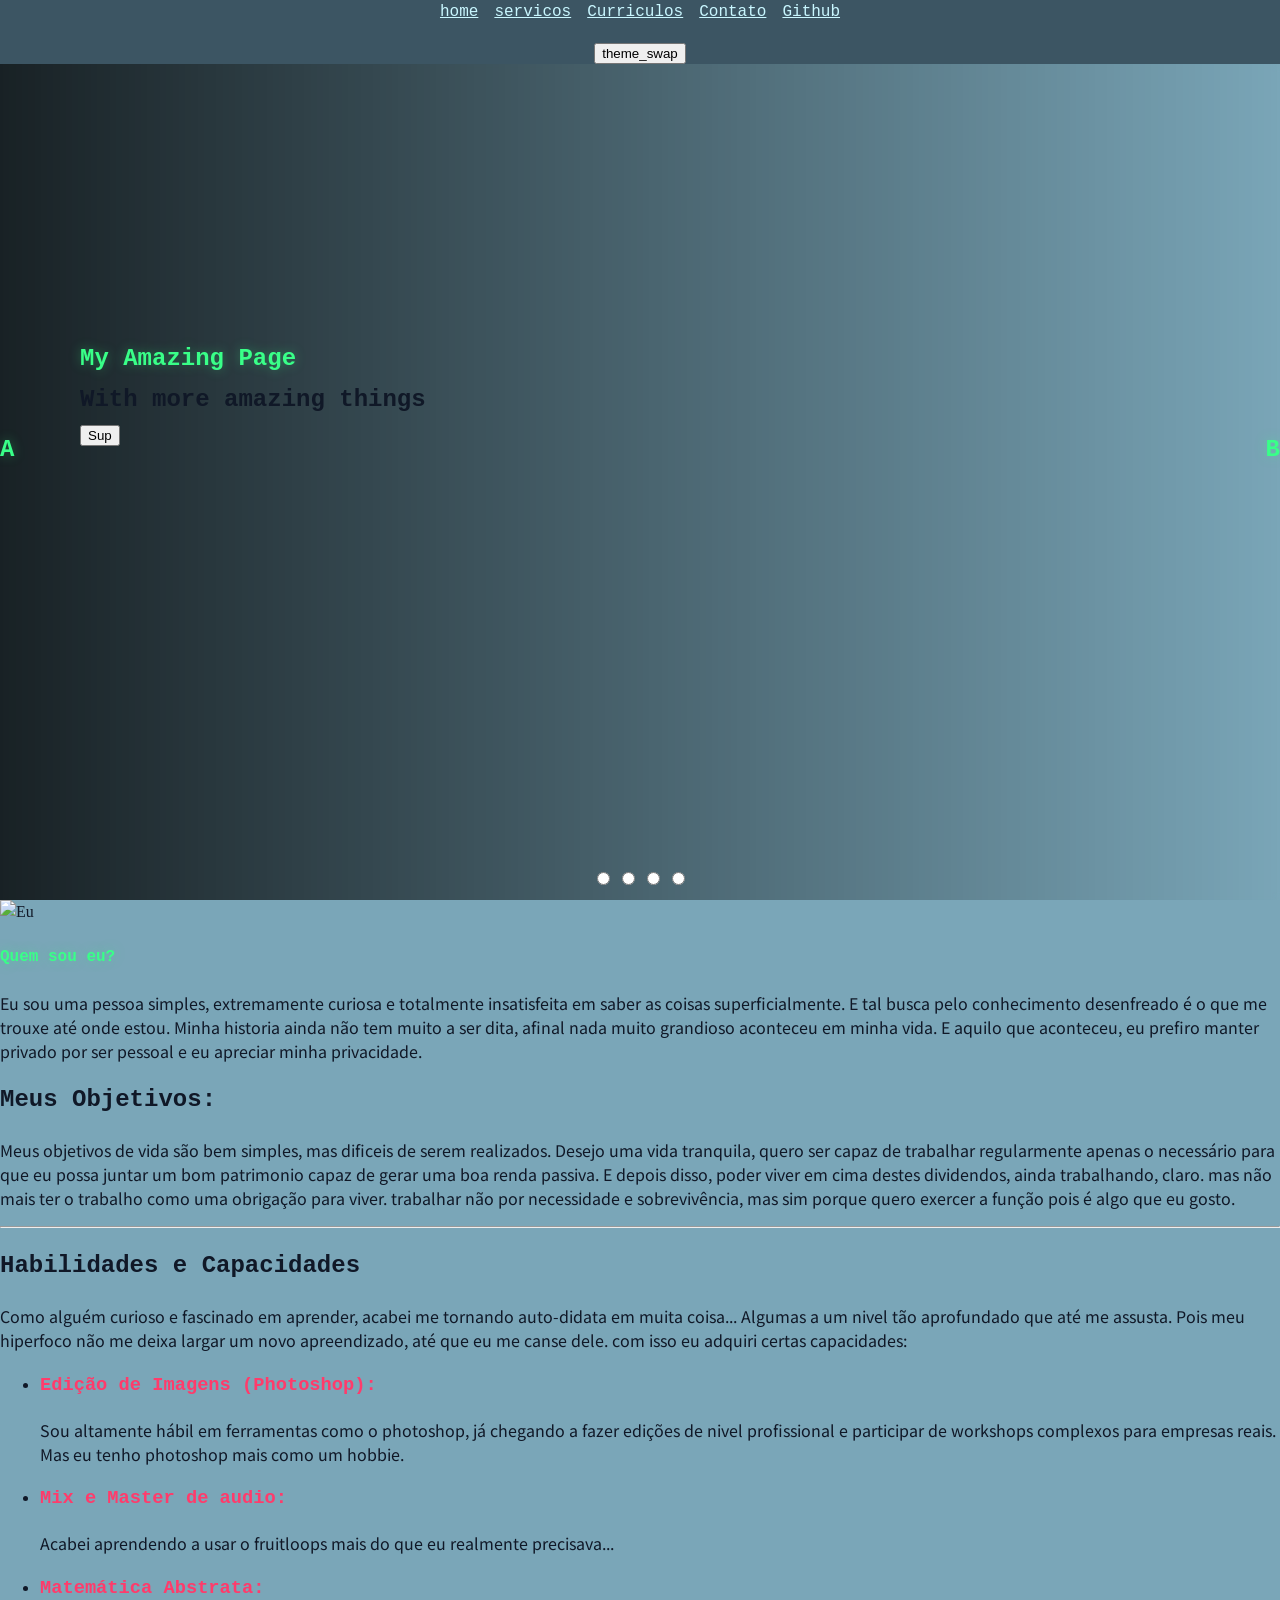
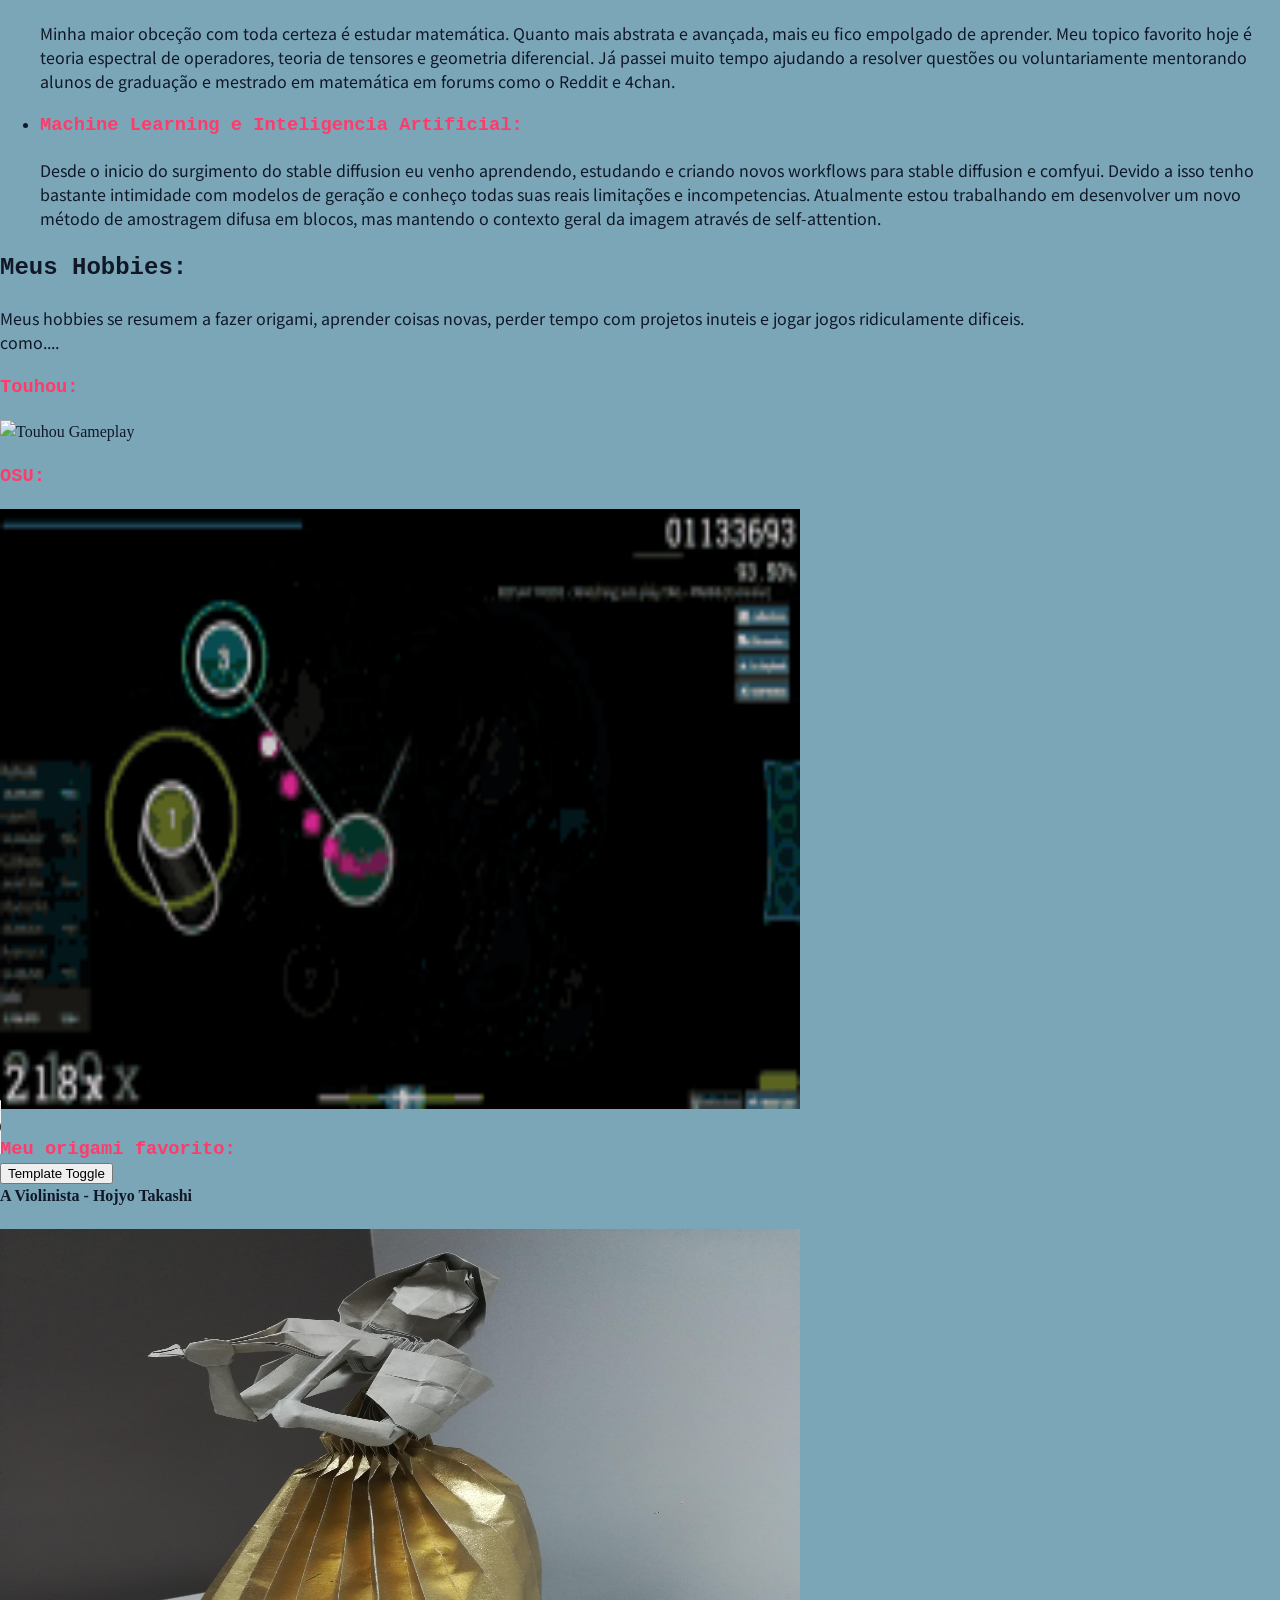
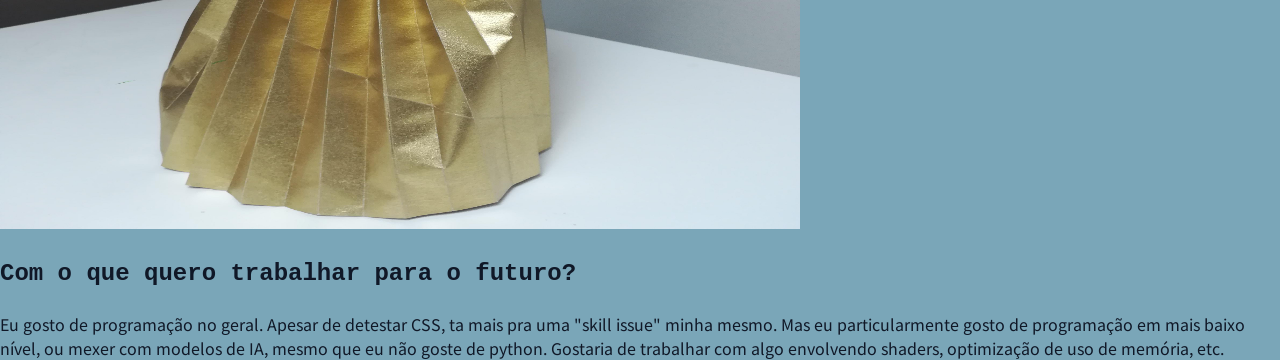
==== commit 1d03fd3f: "ajustando o estilo do hero" ====
--- a/index.html
+++ b/index.html
@@ -20,7 +20,8 @@
 <link rel="preconnect" href="https://fonts.gstatic.com" crossorigin>
 <link href="https://fonts.googleapis.com/css2?family=IBM+Plex+Mono:ital,wght@0,100;0,200;0,300;0,400;0,500;0,600;0,700;1,100;1,200;1,300;1,400;1,500;1,600;1,700&display=swap" rel="stylesheet">
 </head>
-
+<!-- Queria ter tido mais tempo pra trabalar nessa page.
+ infelizmente acumulou coisa demais e não deu pra fazer tudo que eu queria. -->
 <body class="body" id="i_body">
     <header>
         <div class="header_container">
@@ -42,7 +43,6 @@
                 </a>
             </nav>
             <div class="theme_button_container">
-                <button type="button" onclick="create_template()">Template Toggle</button>
                 <button class="theme-button" id="i_theme_button"
                     onclick="call_event('change_theme',{})">theme_swap</button>
             </div>
@@ -241,22 +241,6 @@
                     Gostaria de trabalhar com algo envolvendo shaders, optimização de uso de memória, etc.
                 </p>
             </section>
-            <article>
-                <p>
-                    Lorem ipsum dolor sit amet consectetur adipisicing elit. Molestiae perferendis ullam possimus iste
-                    qui!
-                    Nulla, iste possimus. Corrupti, accusamus cum? Natus architecto dolorum dolor veniam, mollitia
-                    tempore
-                    possimus quo cupiditate.
-                </p>
-                <p>
-                    Lorem ipsum dolor sit amet consectetur adipisicing elit. Nihil itaque minima incidunt tempore quas
-                    facilis
-                    molestias doloribus totam voluptates eos, ut temporibus ratione. Soluta similique, ducimus ratione
-                    molestias
-                    quia sequi.
-                </p>
-            </article>
         </section>
         </section>
     </main>
--- a/styles/style.css
+++ b/styles/style.css
@@ -85,23 +85,35 @@
     background-size: cover;
 }
 
-body.dark_mode p{
-    color: var(--primary-color);
+h1 {
+    font-family: var(--font-glitch);
 }
-body.dark_mode {
-    color: var(--primary-color);
+h2 {
+    font-family: var(--font-glitch);
 }
-body.dark_mode p{
-    color: var(--primary-color);
+
+h3 {
+    color:var(--danger);
+    font-family: var(--font-glitch);
+}
+
+p {
+    font-family: var(--font-main);
+}
+
+li {
+    font-family: var(--font-mono);
 }
 
 a {
+    margin-inline: 0.5em;
+    font-family: var(--font-glitch);
     color: var(--text);
 }
 
 
 a:hover {
-    background-color: pink;
+    background-color: var(--text-dim);
 }
 
 h1 {
--- a/styles/header.css
+++ b/styles/header.css
@@ -7,6 +7,7 @@
     top: 0;
     display: flex;
     justify-content: center;
+    background-color: var(--text-faint);
 }
 
 header, .header_container, .nav-bar {
@@ -14,8 +15,6 @@
 }
 
 .header_container {
-    border-radius: 2px;
-    border-style: solid;
     background-color: var(--text-faint);
     pointer-events: none;
     display: flex;
--- a/styles/hero.css
+++ b/styles/hero.css
@@ -6,7 +6,6 @@
 
 main .hero {
     position: relative;
-    border: red solid 2px;
     /* porque? serio, POR QUE ESSA CRIAÇÂO DOS INFERNOS 
     NAO TEM UM COMPILADOR???????????????? 
     TOLERANTE A ERROS È MINHA TROLHA,
@@ -28,7 +27,7 @@
 
 .text-overlay {
   position: absolute;
-  width: 50%;
+  width: 100%;
   height: auto;
   inset: 0;
   z-index: 2;
@@ -84,7 +83,7 @@
     z-index: 1000000;
     height: 100%;
     width: 4rem;
-    background-color: burlywood;
+    background-color: var(--text-dim);
 }
 .hero-main-container {
     position: absolute;
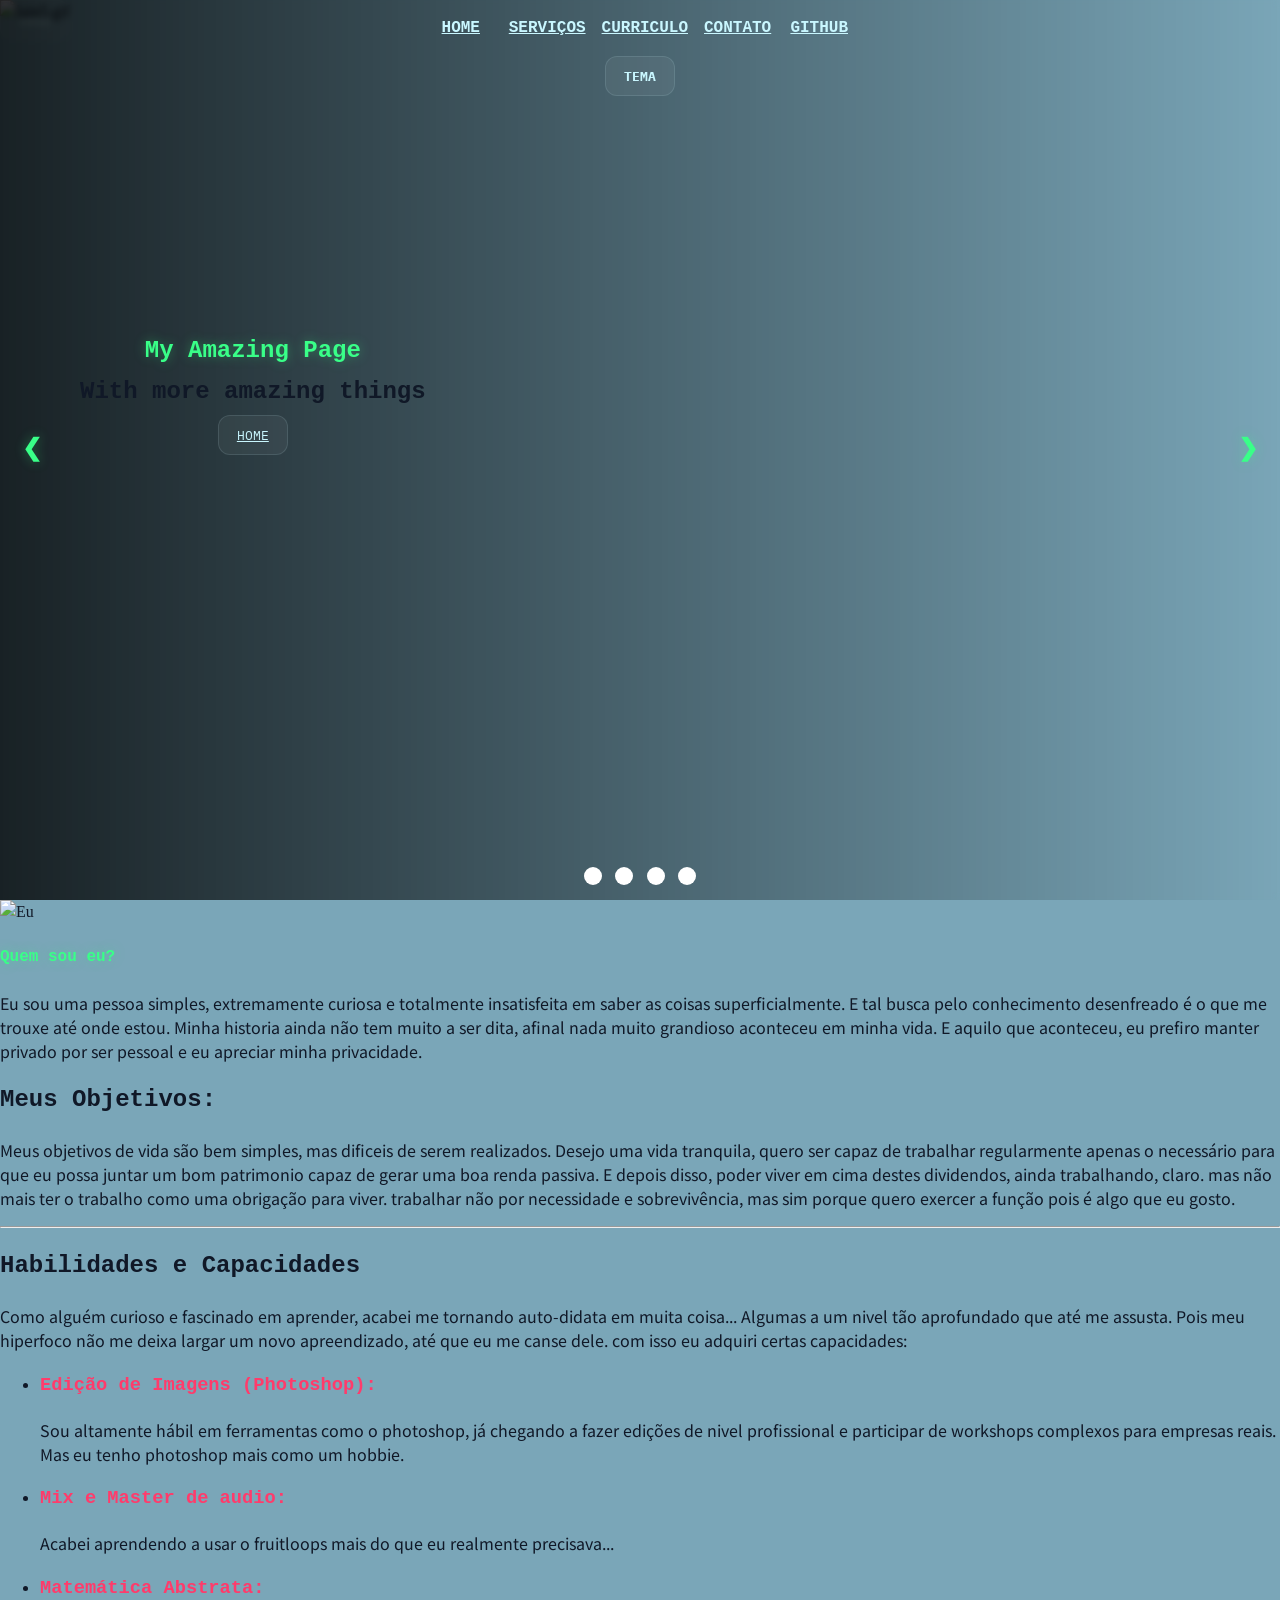
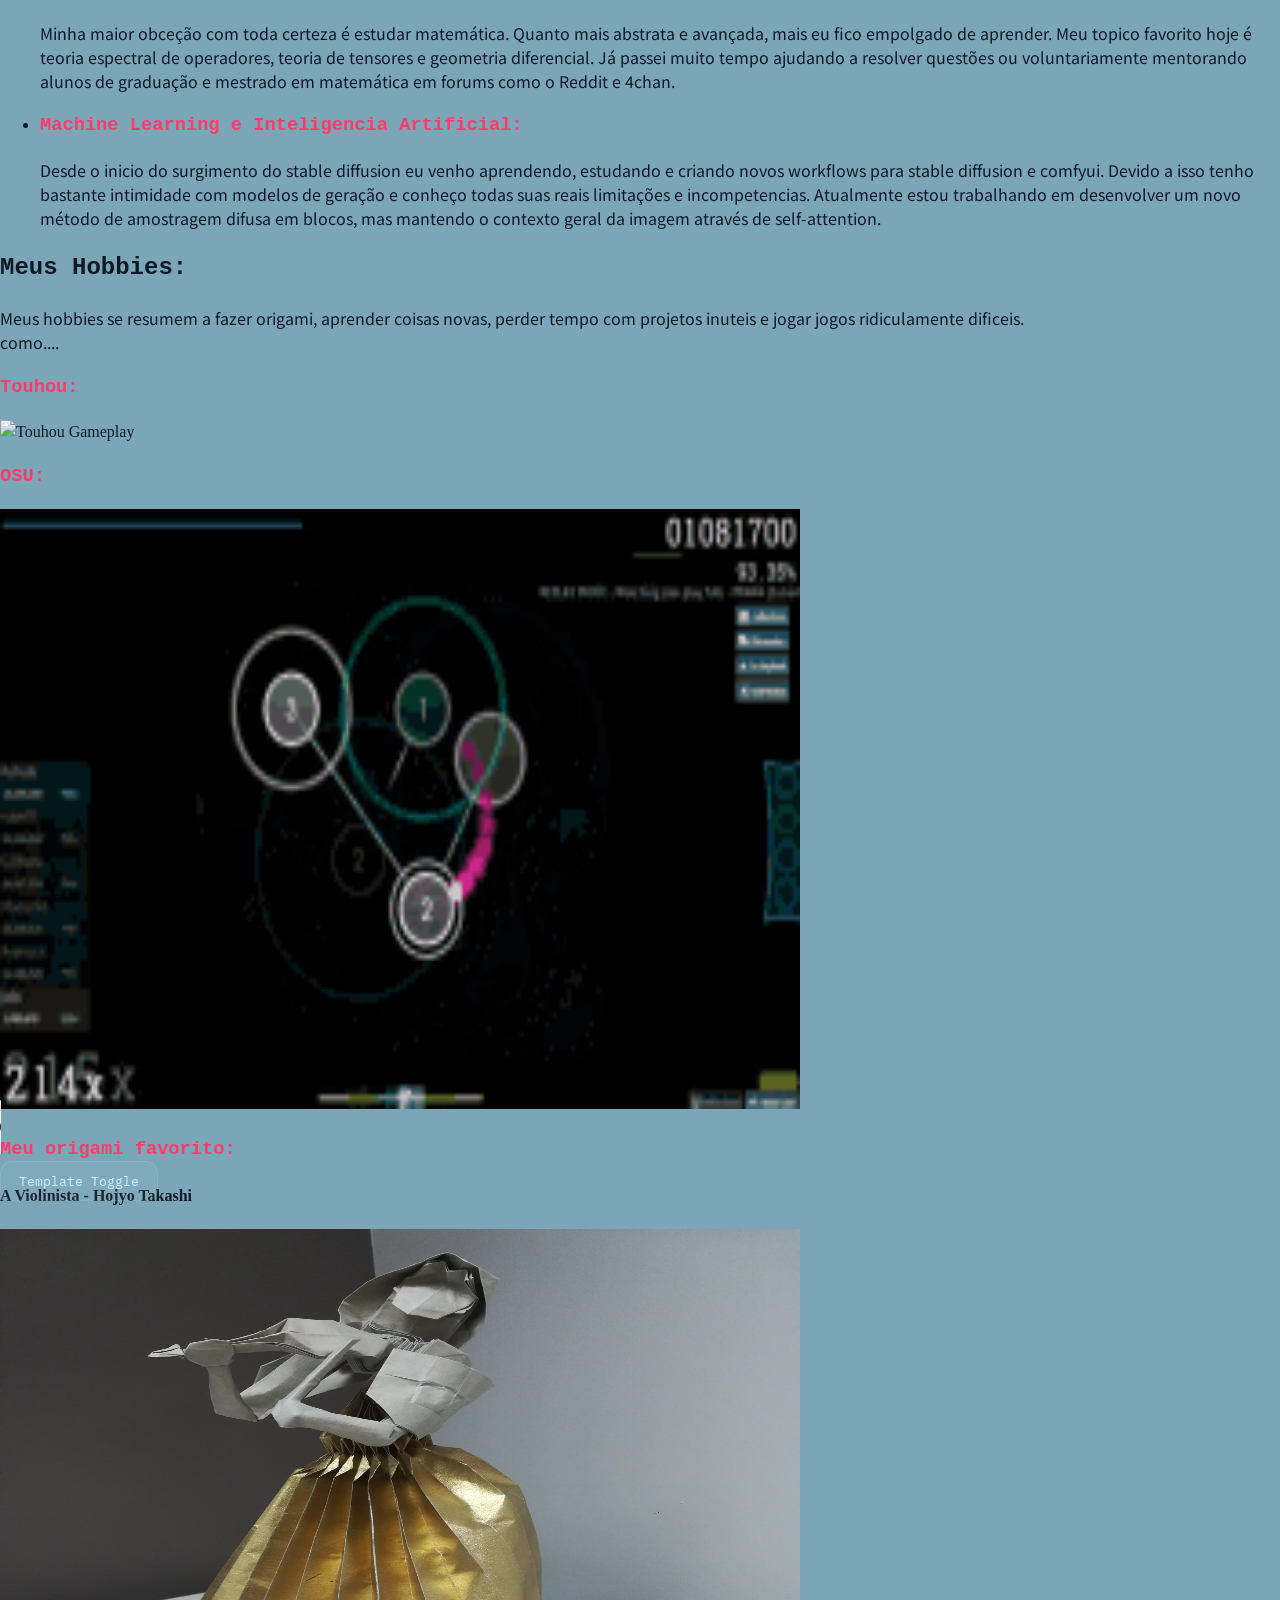
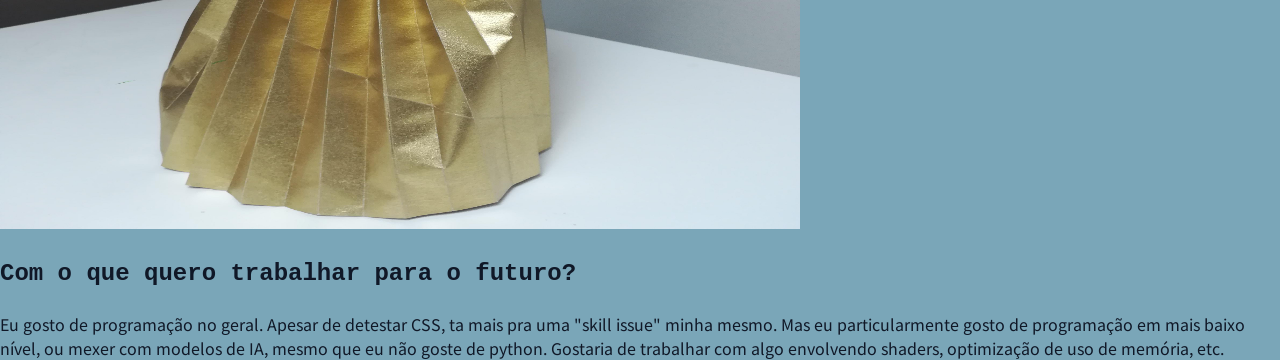
==== commit cfc08911: "hero finalizada caralho! sqn" ====
--- a/index.html
+++ b/index.html
@@ -10,41 +10,46 @@
     <link rel="stylesheet" href="./styles/header.css">
     <link rel="stylesheet" href="./styles/hero.css">
 
-<!-- Fontes -->
-
-<link rel="preconnect" href="https://fonts.googleapis.com">
-<link rel="preconnect" href="https://fonts.gstatic.com" crossorigin>
-<link href="https://fonts.googleapis.com/css2?family=IBM+Plex+Mono:ital,wght@0,100;0,200;0,300;0,400;0,500;0,600;0,700;1,100;1,200;1,300;1,400;1,500;1,600;1,700&family=Noto+Sans+JP:wght@100..900&display=swap" rel="stylesheet">
-
-<link rel="preconnect" href="https://fonts.googleapis.com">
-<link rel="preconnect" href="https://fonts.gstatic.com" crossorigin>
-<link href="https://fonts.googleapis.com/css2?family=IBM+Plex+Mono:ital,wght@0,100;0,200;0,300;0,400;0,500;0,600;0,700;1,100;1,200;1,300;1,400;1,500;1,600;1,700&display=swap" rel="stylesheet">
+    <!-- Fontes -->
+
+    <link rel="preconnect" href="https://fonts.googleapis.com">
+    <link rel="preconnect" href="https://fonts.gstatic.com" crossorigin>
+    <link
+        href="https://fonts.googleapis.com/css2?family=IBM+Plex+Mono:ital,wght@0,100;0,200;0,300;0,400;0,500;0,600;0,700;1,100;1,200;1,300;1,400;1,500;1,600;1,700&family=Noto+Sans+JP:wght@100..900&display=swap"
+        rel="stylesheet">
+
+    <link rel="preconnect" href="https://fonts.googleapis.com">
+    <link rel="preconnect" href="https://fonts.gstatic.com" crossorigin>
+    <link
+        href="https://fonts.googleapis.com/css2?family=IBM+Plex+Mono:ital,wght@0,100;0,200;0,300;0,400;0,500;0,600;0,700;1,100;1,200;1,300;1,400;1,500;1,600;1,700&display=swap"
+        rel="stylesheet">
 </head>
 <!-- Queria ter tido mais tempo pra trabalar nessa page.
  infelizmente acumulou coisa demais e não deu pra fazer tudo que eu queria. -->
-<body class="body" id="i_body">
+
+<body class="body landing" id="i_body">
     <header>
         <div class="header_container">
             <nav class="nav-bar">
                 <a href="./index.html">
-                    home
+                    <strong>HOME</strong>
                 </a>
                 <a href="./views/pages/servicos.html">
-                    servicos
+                    <strong>SERVIÇOS</strong>
                 </a>
                 <a href="./views/pages/curriculo.html">
-                    Curriculos
+                    <strong>CURRICULO</strong>
                 </a>
                 <a href="./views/pages/contato.html">
-                    Contato
+                    <strong>CONTATO</strong>
                 </a>
                 <a href="./views/pages/github.html">
-                    Github
+                    <strong>GITHUB</strong>
                 </a>
             </nav>
             <div class="theme_button_container">
                 <button class="theme-button" id="i_theme_button"
-                    onclick="call_event('change_theme',{})">theme_swap</button>
+                    onclick="call_event('change_theme',{})"><strong>TEMA</strong></button>
             </div>
         </div>
     </header>
@@ -54,25 +59,39 @@
                 <div class="content">
                     <h1>My Amazing Page</h1>
                     <h2>With more amazing things</h2>
-                    <button>Sup</button>
+                    <a href="./index.html">
+                        <button>HOME</button>
+                    </a>
                 </div>
 
             </div>
             <div class="text-overlay"></div>
             <div class="hero_button_overlay">
                 <div class="hero-swap-button">
-                    <h1>A</h1>
+                    <h1>❮</h1>
                 </div>
                 <div class="hero-swap-button">
-                    <h1>B</h1>
+                    <h1>❯</h1>
                 </div>
             </div>
             <div class="hero_radio">
                 <form action="">
-                    <input type="radio" name="op" id="op1" value="1" onclick="call_event('radio_click',{value:0})">
-                    <input type="radio" name="op" id="op2" value="2" onclick="call_event('radio_click',{value:1})">
-                    <input type="radio" name="op" id="op3" value="3" onclick="call_event('radio_click',{value:2})">
-                    <input type="radio" name="op" id="op4" value="4" onclick="call_event('radio_click',{value:3})">
+                    <label class="radio">
+                        <input type="radio" name="op" id="op1" value="1" onclick="call_event('radio_click',{value:0})">
+                        <span></span>
+                    </label>
+                    <label class="radio">
+                        <input type="radio" name="op" id="op2" value="2" onclick="call_event('radio_click',{value:1})">
+                        <span></span>
+                    </label>
+                    <label class="radio">
+                        <input type="radio" name="op" id="op3" value="3" onclick="call_event('radio_click',{value:3})">
+                        <span></span>
+                    </label>
+                    <label class="radio">
+                        <input type="radio" name="op" id="op4" value="4" onclick="call_event('radio_click',{value:0})">
+                        <span></span>
+                    </label>
                 </form>
             </div>
             <img id="i_foto" class="hero_image" src="./media/img/lain2.gif" alt="lain5.gif">
--- a/styles/style.css
+++ b/styles/style.css
@@ -1,51 +1,51 @@
 :root {
-  /* ===== BACKGROUND ===== */
-  --bg: #05070d;
-  --bg-soft: #0b0f1a;
-  --bg-elevated: #101827;
+    /* ===== BACKGROUND ===== */
+    --bg: #05070d;
+    --bg-soft: #0b0f1a;
+    --bg-elevated: #101827;
 
-  /* ===== TEXT ===== */
-  --text: #c9f7ff;
-  --text-dim: #7aa6b8;
-  --text-faint: #3c5563;
+    /* ===== TEXT ===== */
+    --text: #c9f7ff;
+    --text-dim: #7aa6b8;
+    --text-faint: #3c5563;
 
-  /* ===== CRT / GREEN SIGNAL ===== */
-  --primary: #39ff88;
-  --primary-dim: #1fae66;
-  --primary-glow: rgba(57, 255, 136, 0.35);
+    /* ===== CRT / GREEN SIGNAL ===== */
+    --primary: #39ff88;
+    --primary-dim: #1fae66;
+    --primary-glow: rgba(57, 255, 136, 0.35);
 
-  /* ===== BLUE / DIGITAL ===== */
-  --secondary: #4aa3ff;
-  --secondary-dim: #2d6fb3;
+    /* ===== BLUE / DIGITAL ===== */
+    --secondary: #4aa3ff;
+    --secondary-dim: #2d6fb3;
 
-  /* ===== ACCENTS (glitch / warning) ===== */
-  --accent: #b86cff;
-  --danger: #ff3b6b;
+    /* ===== ACCENTS (glitch / warning) ===== */
+    --accent: #b86cff;
+    --danger: #ff3b6b;
 
-  /* ===== BORDERS ===== */
-  --border: rgba(201, 247, 255, 0.12);
-  --border-strong: rgba(57, 255, 136, 0.25);
+    /* ===== BORDERS ===== */
+    --border: rgba(201, 247, 255, 0.12);
+    --border-strong: rgba(57, 255, 136, 0.25);
 
-  /* ===== SHADOW / GLOW ===== */
-  --glow: 0 0 12px rgba(57, 255, 136, 0.35);
-  --glow-strong: 0 0 25px rgba(57, 255, 136, 0.6);
+    /* ===== SHADOW / GLOW ===== */
+    --glow: 0 0 12px rgba(57, 255, 136, 0.35);
+    --glow-strong: 0 0 25px rgba(57, 255, 136, 0.6);
 
-  /* ===== TYPOGRAPHY ===== */
-  --font-main: "Noto Sans JP", sans-serif;
-  --font-mono: "IBM Plex Mono", monospace;
-  --font-glitch: "VT323", monospace;
+    /* ===== TYPOGRAPHY ===== */
+    --font-main: "Noto Sans JP", sans-serif;
+    --font-mono: "IBM Plex Mono", monospace;
+    --font-glitch: "VT323", monospace;
 
-  /* ===== SPACING ===== */
-  --space-1: 4px;
-  --space-2: 8px;
-  --space-3: 16px;
-  --space-4: 24px;
-  --space-5: 40px;
+    /* ===== SPACING ===== */
+    --space-1: 4px;
+    --space-2: 8px;
+    --space-3: 16px;
+    --space-4: 24px;
+    --space-5: 40px;
 
-  /* ===== RADIUS ===== */
-  --radius-sm: 6px;
-  --radius-md: 12px;
-  --radius-lg: 20px;
+    /* ===== RADIUS ===== */
+    --radius-sm: 6px;
+    --radius-md: 12px;
+    --radius-lg: 20px;
 }
 
 html,
@@ -53,9 +53,10 @@
     height: 100%;
 }
 
-h1, .glow {
-  color: var(--primary);
-  text-shadow: var(--glow);
+h1,
+.glow {
+    color: var(--primary);
+    text-shadow: var(--glow);
 }
 
 /* Tema de Cores: */
@@ -88,12 +89,13 @@
 h1 {
     font-family: var(--font-glitch);
 }
+
 h2 {
     font-family: var(--font-glitch);
 }
 
 h3 {
-    color:var(--danger);
+    color: var(--danger);
     font-family: var(--font-glitch);
 }
 
@@ -106,18 +108,50 @@
 }
 
 a {
-    margin-inline: 0.5em;
     font-family: var(--font-glitch);
     color: var(--text);
+
 }
 
 
 a:hover {
-    background-color: var(--text-dim);
+    border-color: var(--primary);
+    box-shadow: 0 0 12px rgba(57, 255, 136, 0.4);
+    color: var(--primary);
+
+    transform: translateY(-1px);
 }
 
 h1 {
     font-family: var(--font-glitch);
+}
+
+button {
+    padding: 10px 18px;
+    border-radius: 12px;
+
+    background: rgba(255, 255, 255, 0.05);
+    color: var(--text);
+
+    border: 1px solid var(--border);
+
+    font-family: var(--font-mono);
+    cursor: pointer;
+
+    transition: 0.2s ease;
+}
+
+button:hover {
+    border-color: var(--primary);
+    box-shadow: 0 0 12px rgba(57, 255, 136, 0.4);
+    color: var(--primary);
+
+    transform: translateY(-1px);
+}
+
+button:active {
+    transform: scale(0.98);
+    box-shadow: 0 0 6px rgba(57, 255, 136, 0.3);
 }
 
 
@@ -128,7 +162,9 @@
 
 /* Image config */
 
-img .img-violinist, img .img-osu, img .img-touhou {
+img .img-violinist,
+img .img-osu,
+img .img-touhou {
     width: 100%;
     height: auto;
     object-fit: cover;
--- a/styles/header.css
+++ b/styles/header.css
@@ -1,21 +1,33 @@
+
+
 header {
     margin-top: 0;
     width: 100%;
-    height: 4rem;
-    position: fixed;
-    z-index: 1000;
+    height: 6rem;
     top: 0;
     display: flex;
     justify-content: center;
-    background-color: var(--text-faint);
+    background-color: transparent;
+}
+.landing header {
+position:absolute;
+    z-index: 1000;
 }
 
 header, .header_container, .nav-bar {
    pointer-events: none; 
 }
 
+header a {
+    text-align: center;
+    display: flex;
+    align-items: center;
+    justify-content: center;
+    padding-inline: 0.5rem;
+    min-width: 5rem;
+}
+
 .header_container {
-    background-color: var(--text-faint);
     pointer-events: none;
     display: flex;
     flex-direction: column;
@@ -26,12 +38,7 @@
     justify-content: center;
 }
 
-.dark_mode .nav-bar {
-    background-color: var(--text-faint);
-}
-
 .nav-bar {
-    background-color: var(--primary-color);
     flex: 1;
 }
 
@@ -43,7 +50,6 @@
 
 nav {
     display: flex;
-    background-color: rgb(121, 94, 139);
 }
 
 .nav-bar a {
--- a/styles/hero.css
+++ b/styles/hero.css
@@ -22,26 +22,24 @@
     width: 100%;
     background-size: cover;
     height: 100dvh;
-    overflow:hidden;
+    overflow: hidden;
 }
 
 .text-overlay {
-  position: absolute;
-  width: 100%;
-  height: auto;
-  inset: 0;
-  z-index: 2;
+    position: absolute;
+    width: 100%;
+    height: auto;
+    inset: 0;
+    z-index: 2;
 
-  background: linear-gradient(
-    to right,
-    rgba(0, 0, 0, 0.8),
-    rgba(0, 0, 0, 0.4),
-    rgba(0, 0, 0, 0)
-  );
-  backdrop-filter: blur(3px);
+    background: linear-gradient(to right,
+            rgba(0, 0, 0, 0.8),
+            rgba(0, 0, 0, 0.4),
+            rgba(0, 0, 0, 0));
+    backdrop-filter: blur(3px);
 }
 
-.hero img{
+.hero img {
     display: block;
     position: absolute;
     width: 100%;
@@ -56,7 +54,7 @@
     justify-content: space-between;
     align-items: center;
     pointer-events: none;
-    z-index: 2;        
+    z-index: 2;
 }
 
 .hero_button_overlay * {
@@ -75,8 +73,20 @@
 
 .hero-swap-button {
     height: 100%;
+    width: 4rem;
     display: flex;
     align-items: center;
+    justify-content: center;
+}
+
+.content {
+    text-align: center;
+}
+
+.content a {
+    width: 100%;
+    display: flex;
+    justify-content: center;
 }
 
 .hero-swap-button:hover {
@@ -84,7 +94,9 @@
     height: 100%;
     width: 4rem;
     background-color: var(--text-dim);
+    transition: 0.3s;
 }
+
 .hero-main-container {
     position: absolute;
     display: flex;
@@ -96,7 +108,37 @@
     padding-bottom: 15rem;
     padding-left: 1rem;
 }
-.hero-main-container h1, .hero-main-container h2 {
-   margin-top: 0;
-   margin-bottom: 0.2em; 
+
+.hero-main-container h1,
+.hero-main-container h2 {
+    margin-top: 0;
+    margin-bottom: 0.2em;
+}
+
+.radio input {
+    display: none;
+}
+
+.radio span {
+    width: 18px;
+    height: 18px;
+    margin-inline: 0.3em;
+    border-radius: 50%;
+
+    display: inline-block;
+    background: white;
+    cursor: pointer;
+
+    transition: 0.2s;
+}
+
+.radio input:hover+span {
+    border-color: var(--primary);
+    box-shadow: 0 0 12px rgba(57, 255, 136, 0.4);
+    transform: translateY(-1px);
+}
+
+.radio input:checked+span {
+    background: var(--primary);
+    box-shadow: 0 0 10px var(--primary);
 }
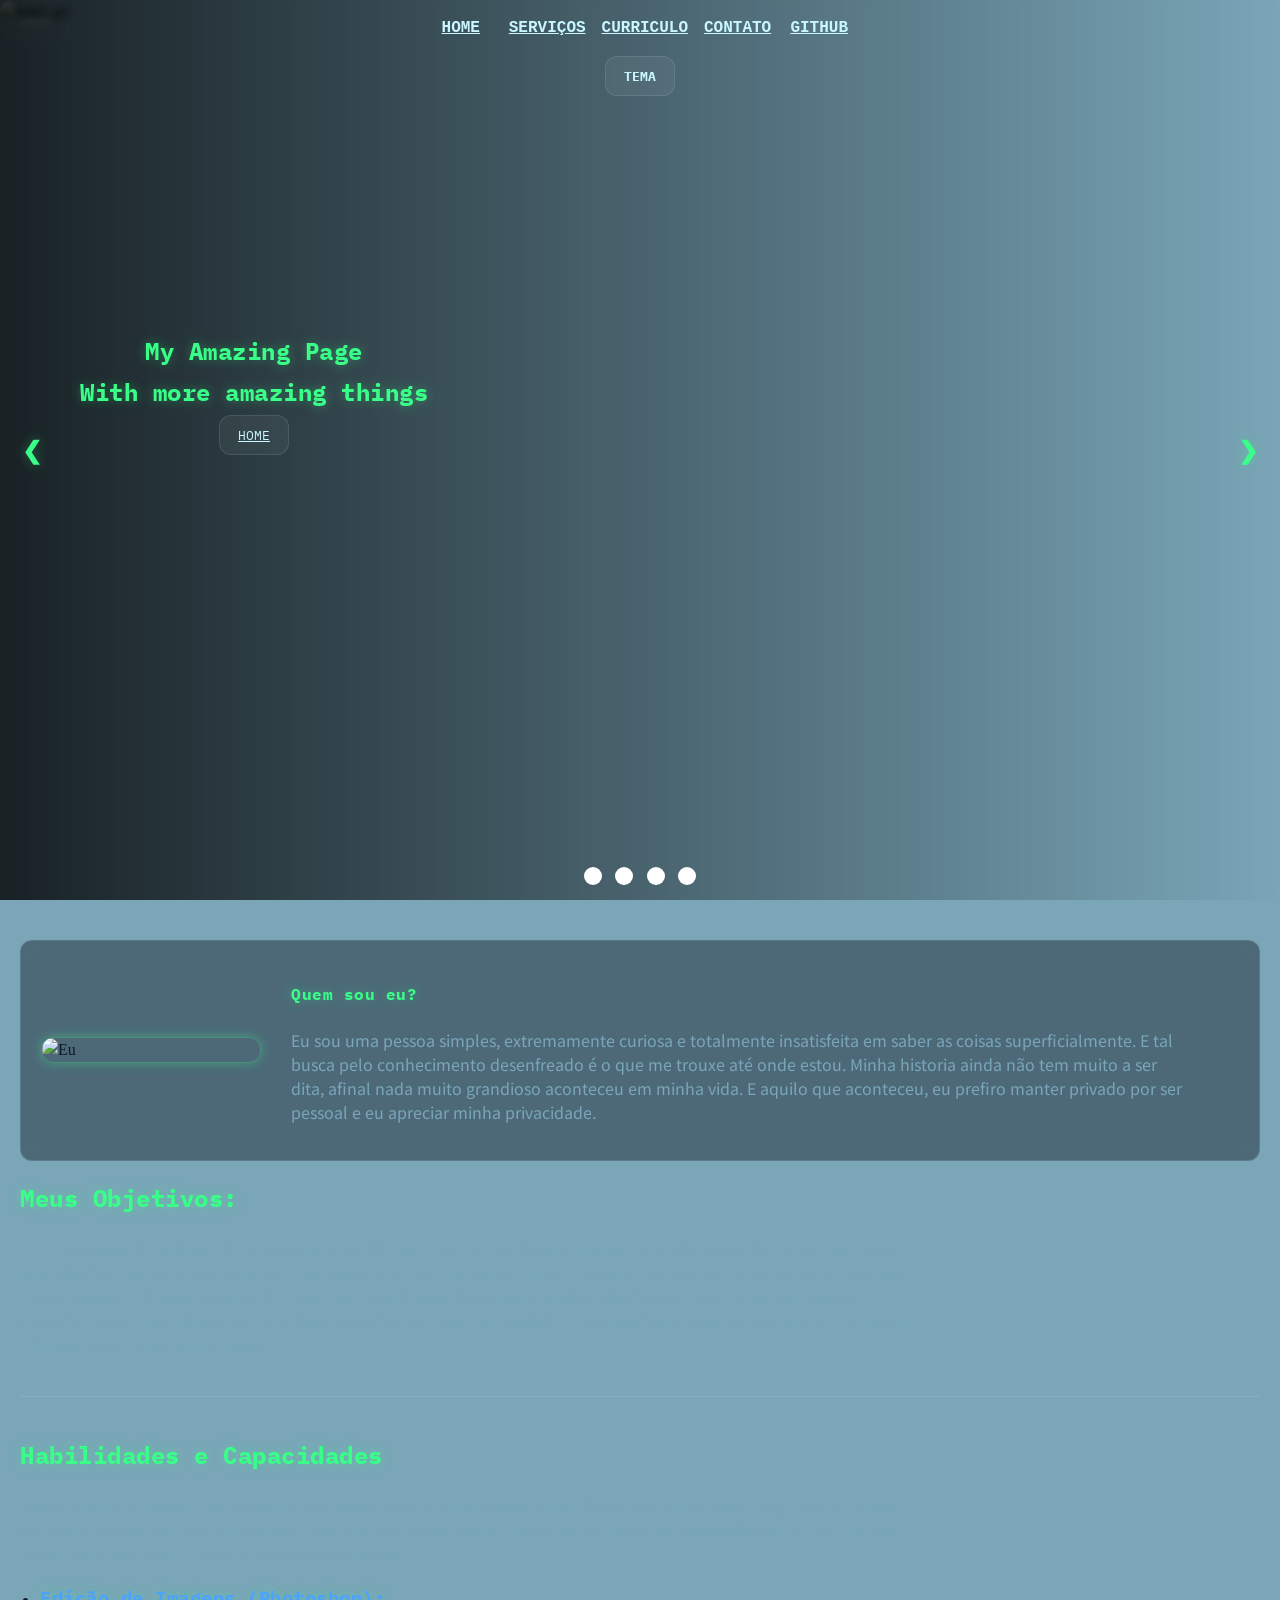
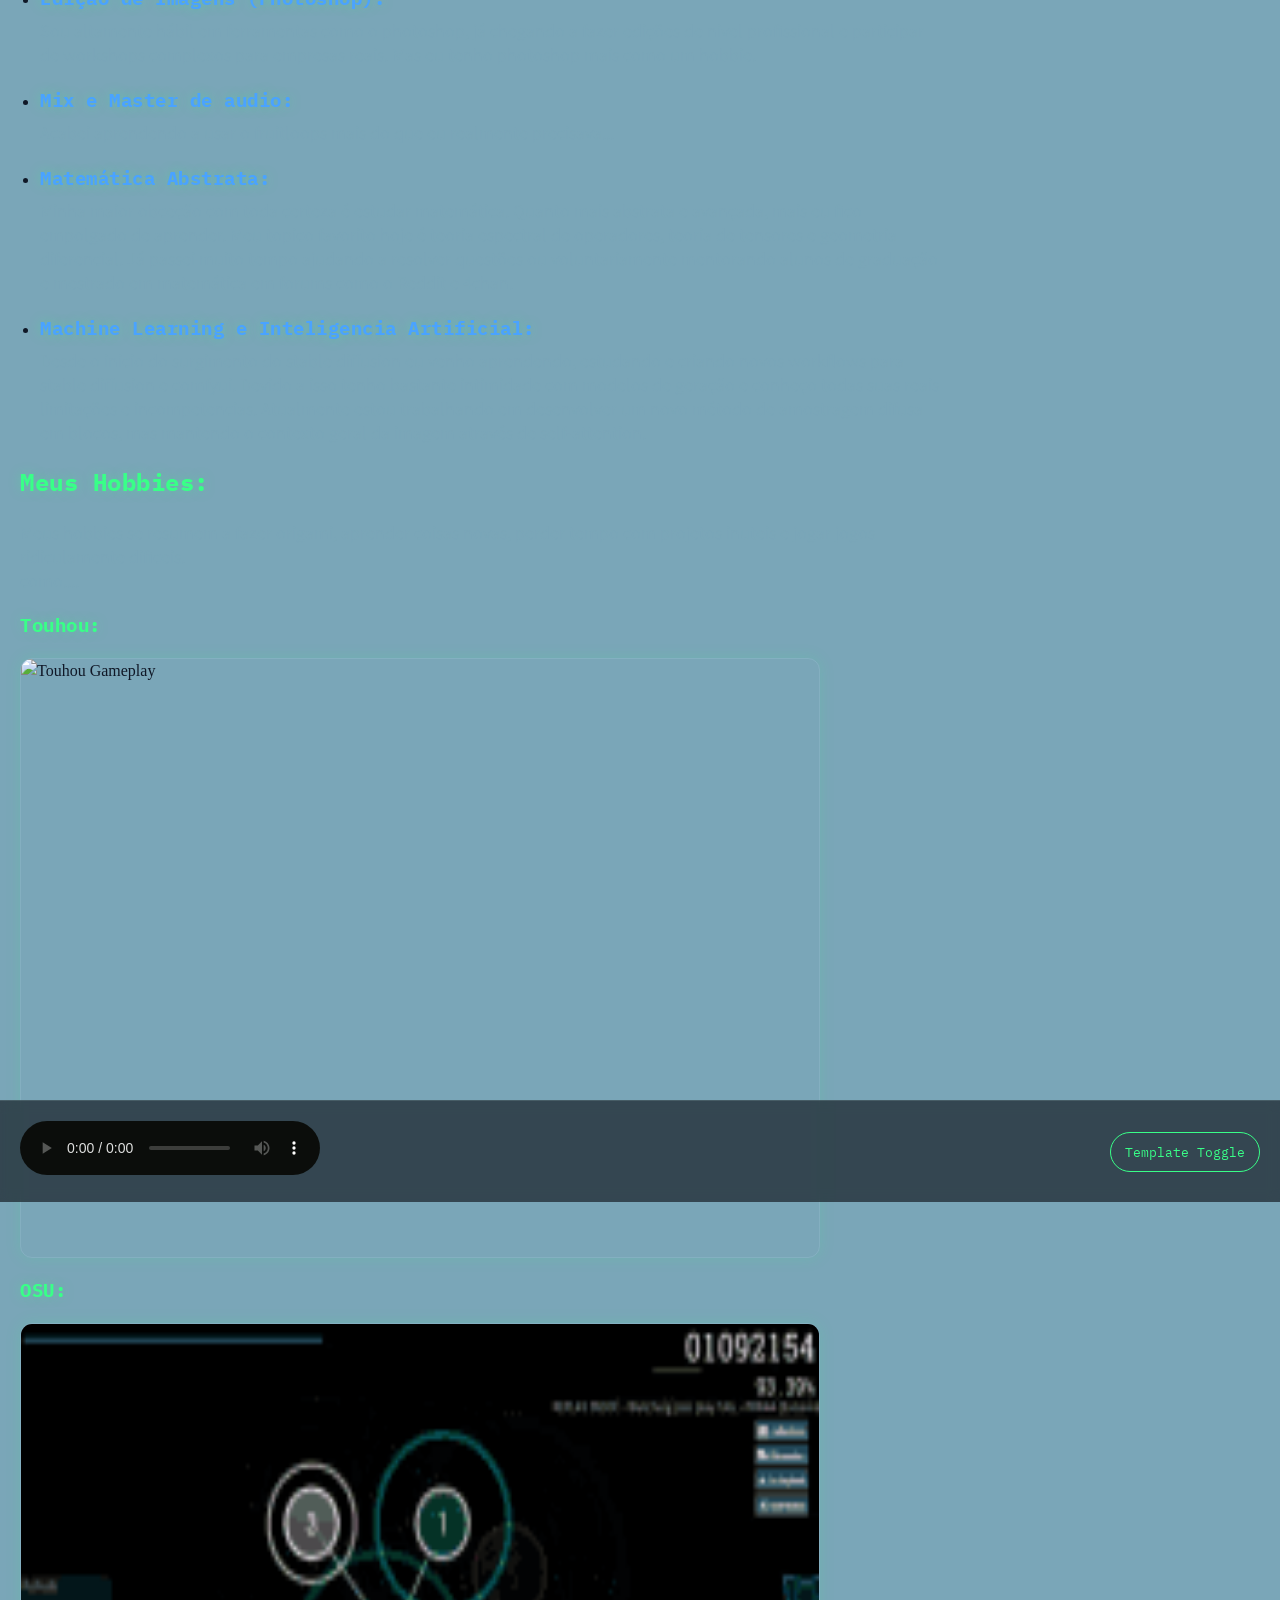
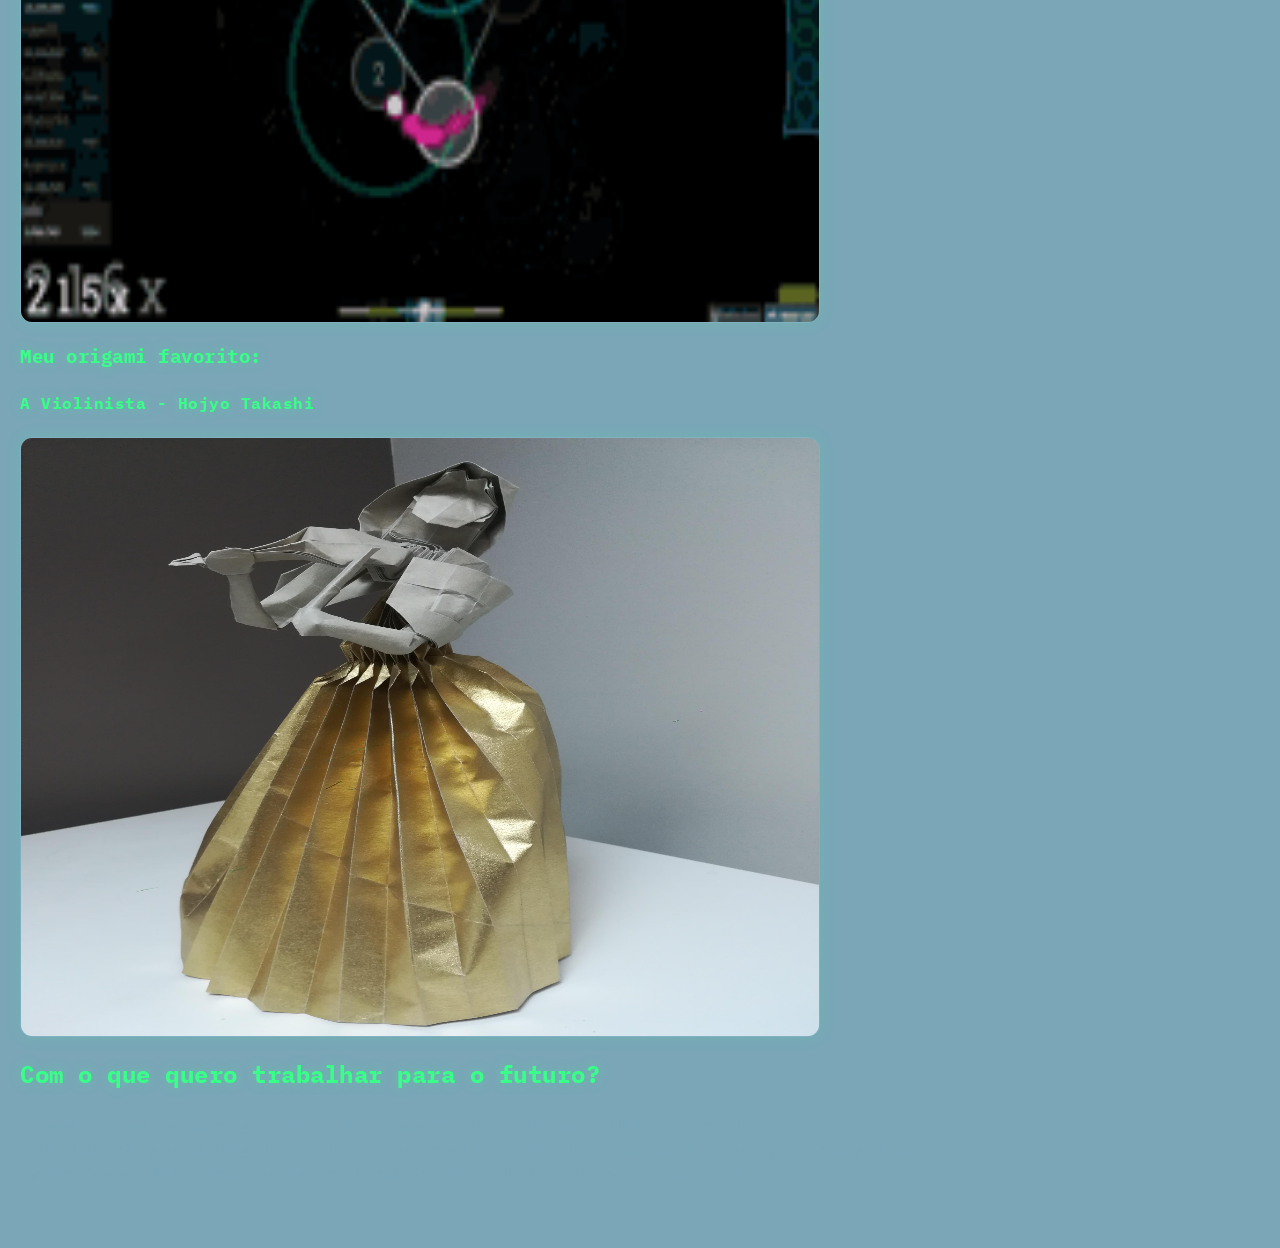
==== commit e3c18315: "hero finalizada caralho! sqn" ====
--- a/index.html
+++ b/index.html
@@ -94,7 +94,7 @@
                     </label>
                 </form>
             </div>
-            <img id="i_foto" class="hero_image" src="./media/img/lain2.gif" alt="lain5.gif">
+            <img id="hero_i_foto" class="hero_image" src="./media/img/lain2.gif" alt="lain5.gif">
 
             <template id="i_template">
 
@@ -259,6 +259,7 @@
                     que eu não goste de python.
                     Gostaria de trabalhar com algo envolvendo shaders, optimização de uso de memória, etc.
                 </p>
+                <br><br>
             </section>
         </section>
         </section>
--- a/styles/style.css
+++ b/styles/style.css
@@ -154,13 +154,9 @@
     box-shadow: 0 0 6px rgba(57, 255, 136, 0.3);
 }
 
-
-
 .resto {
     height: 200dvh;
 }
-
-/* Image config */
 
 img .img-violinist,
 img .img-osu,
@@ -168,4 +164,132 @@
     width: 100%;
     height: auto;
     object-fit: cover;
+}
+
+main .resto {
+  padding: 40px 20px;
+}
+
+section .resto {
+  margin-bottom: 60px;
+}
+
+h1, h2, h3, h4 {
+  font-family: var(--font-mono);
+  color: var(--primary);
+  letter-spacing: 0.5px;
+  text-shadow: var(--glow);
+}
+
+p {
+  color: var(--text-dim);
+  max-width: 900px;
+}
+
+hr {
+  border: none;
+  height: 1px;
+  background: var(--border);
+  margin: 40px 0;
+}
+
+.about_me {
+  display: flex;
+  gap: 30px;
+  align-items: center;
+  padding: 20px;
+
+  border: 1px solid var(--border);
+  border-radius: var(--radius-md);
+
+  background: rgba(10, 15, 25, 0.4);
+  backdrop-filter: blur(6px);
+}
+
+#i_foto {
+  width: 220px;
+  height: auto;
+  border-radius: var(--radius-md);
+
+  border: 1px solid var(--border-strong);
+  box-shadow: var(--glow);
+}
+.resto section > section {
+  padding: 20px;
+  border-radius: var(--radius-md);
+
+  border: 1px solid var(--border);
+  background: rgba(5, 7, 13, 0.3);
+
+  backdrop-filter: blur(4px);
+}
+ul {
+  padding-left: 20px;
+}
+
+li {
+  margin-bottom: 20px;
+}
+
+li h3 {
+  margin-bottom: 6px;
+  color: var(--secondary);
+}
+
+li p {
+  margin: 0;
+}
+img {
+  max-width: 100%;
+  display: block;
+  border-radius: var(--radius-md);
+}
+
+.img-touhou,
+.img-osu,
+.img-violinist {
+  width: 100%;
+  max-width: 800px;
+
+  border: 1px solid var(--border);
+  box-shadow: 0 0 15px rgba(57, 255, 136, 0.15);
+  margin-top: 10px;
+}
+
+img:hover {
+  filter: brightness(1.1) contrast(1.1);
+  transition: 0.2s;
+}
+footer {
+  padding: 20px;
+  border-top: 1px solid var(--border);
+
+  background: rgba(5, 7, 13, 0.6);
+  backdrop-filter: blur(6px);
+
+  display: flex;
+  justify-content: space-between;
+  align-items: center;
+}
+
+audio {
+  filter: invert(1) hue-rotate(90deg);
+}
+
+footer button {
+  padding: 10px 14px;
+  border-radius: 999px;
+
+  border: 1px solid var(--primary);
+  background: transparent;
+
+  color: var(--primary);
+  cursor: pointer;
+
+  transition: 0.2s;
+}
+
+footer button:hover {
+  box-shadow: var(--glow);
+  transform: translateY(-2px);
 }
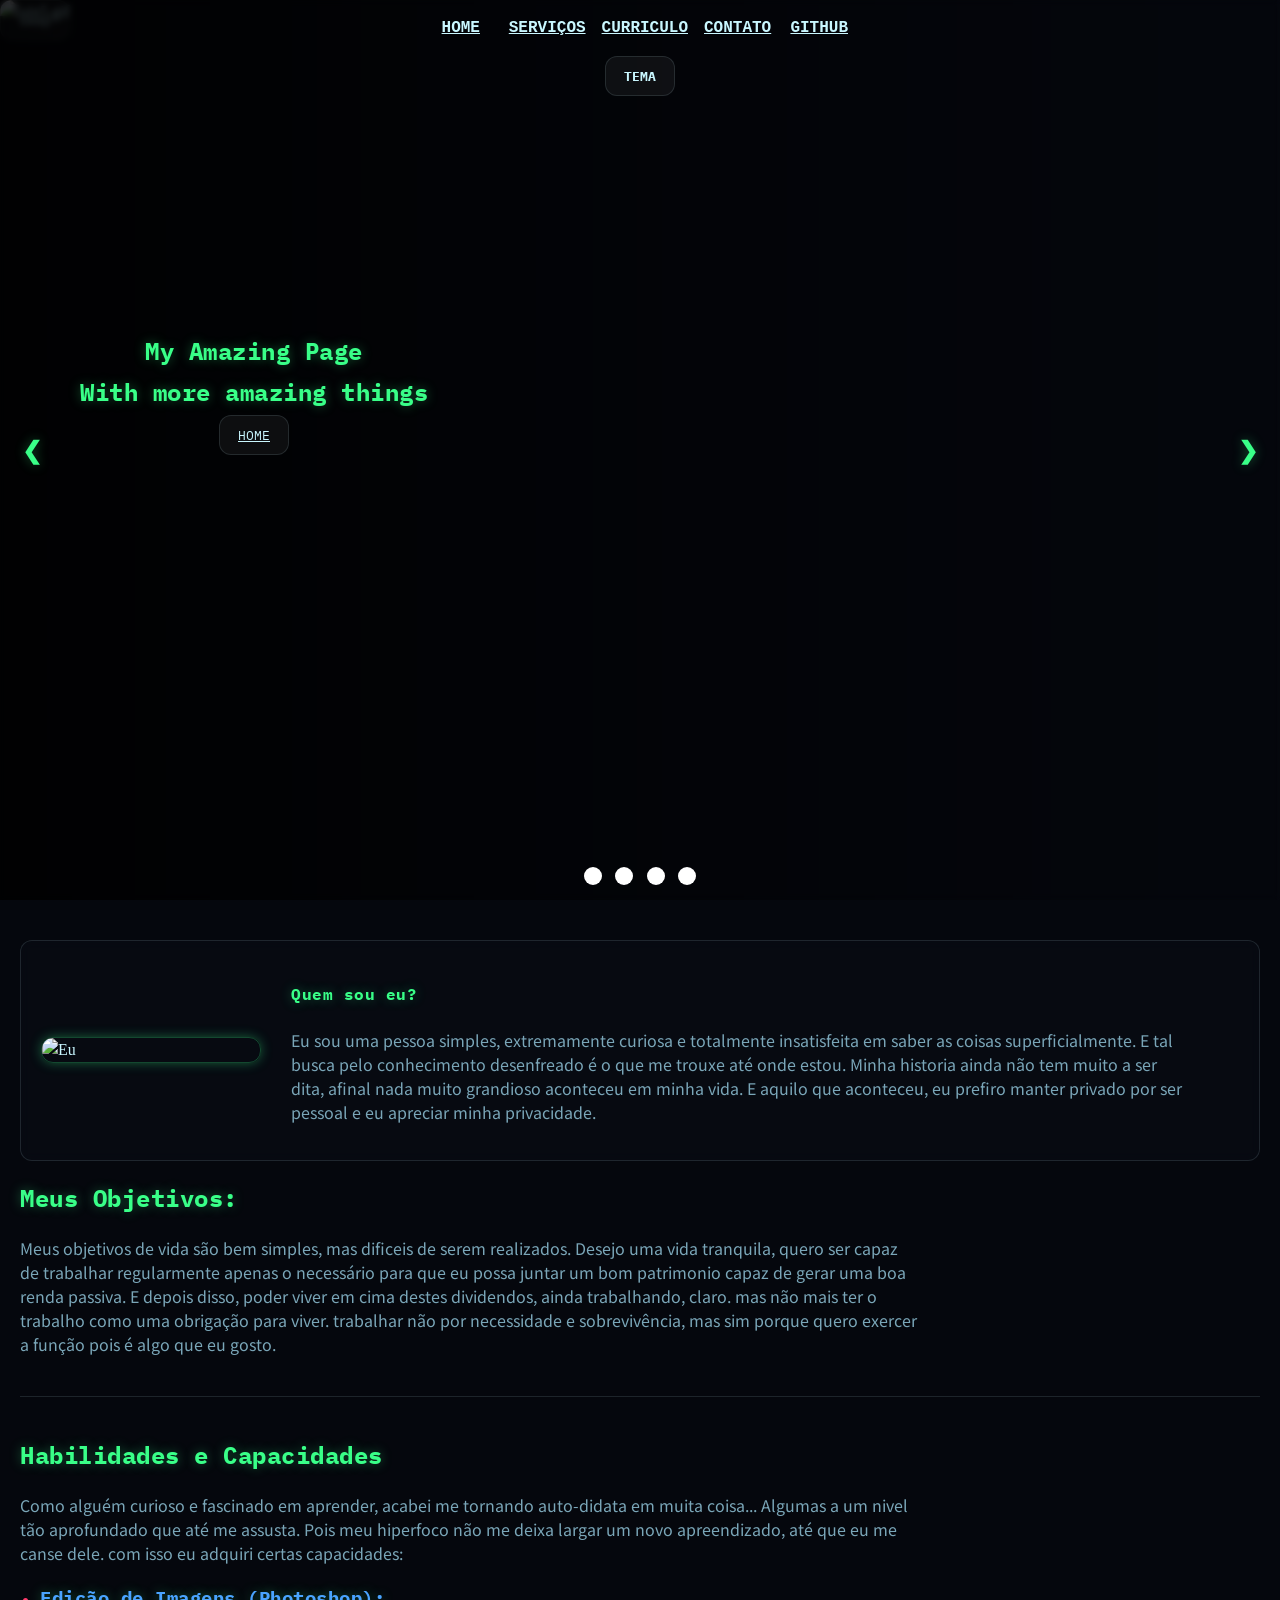
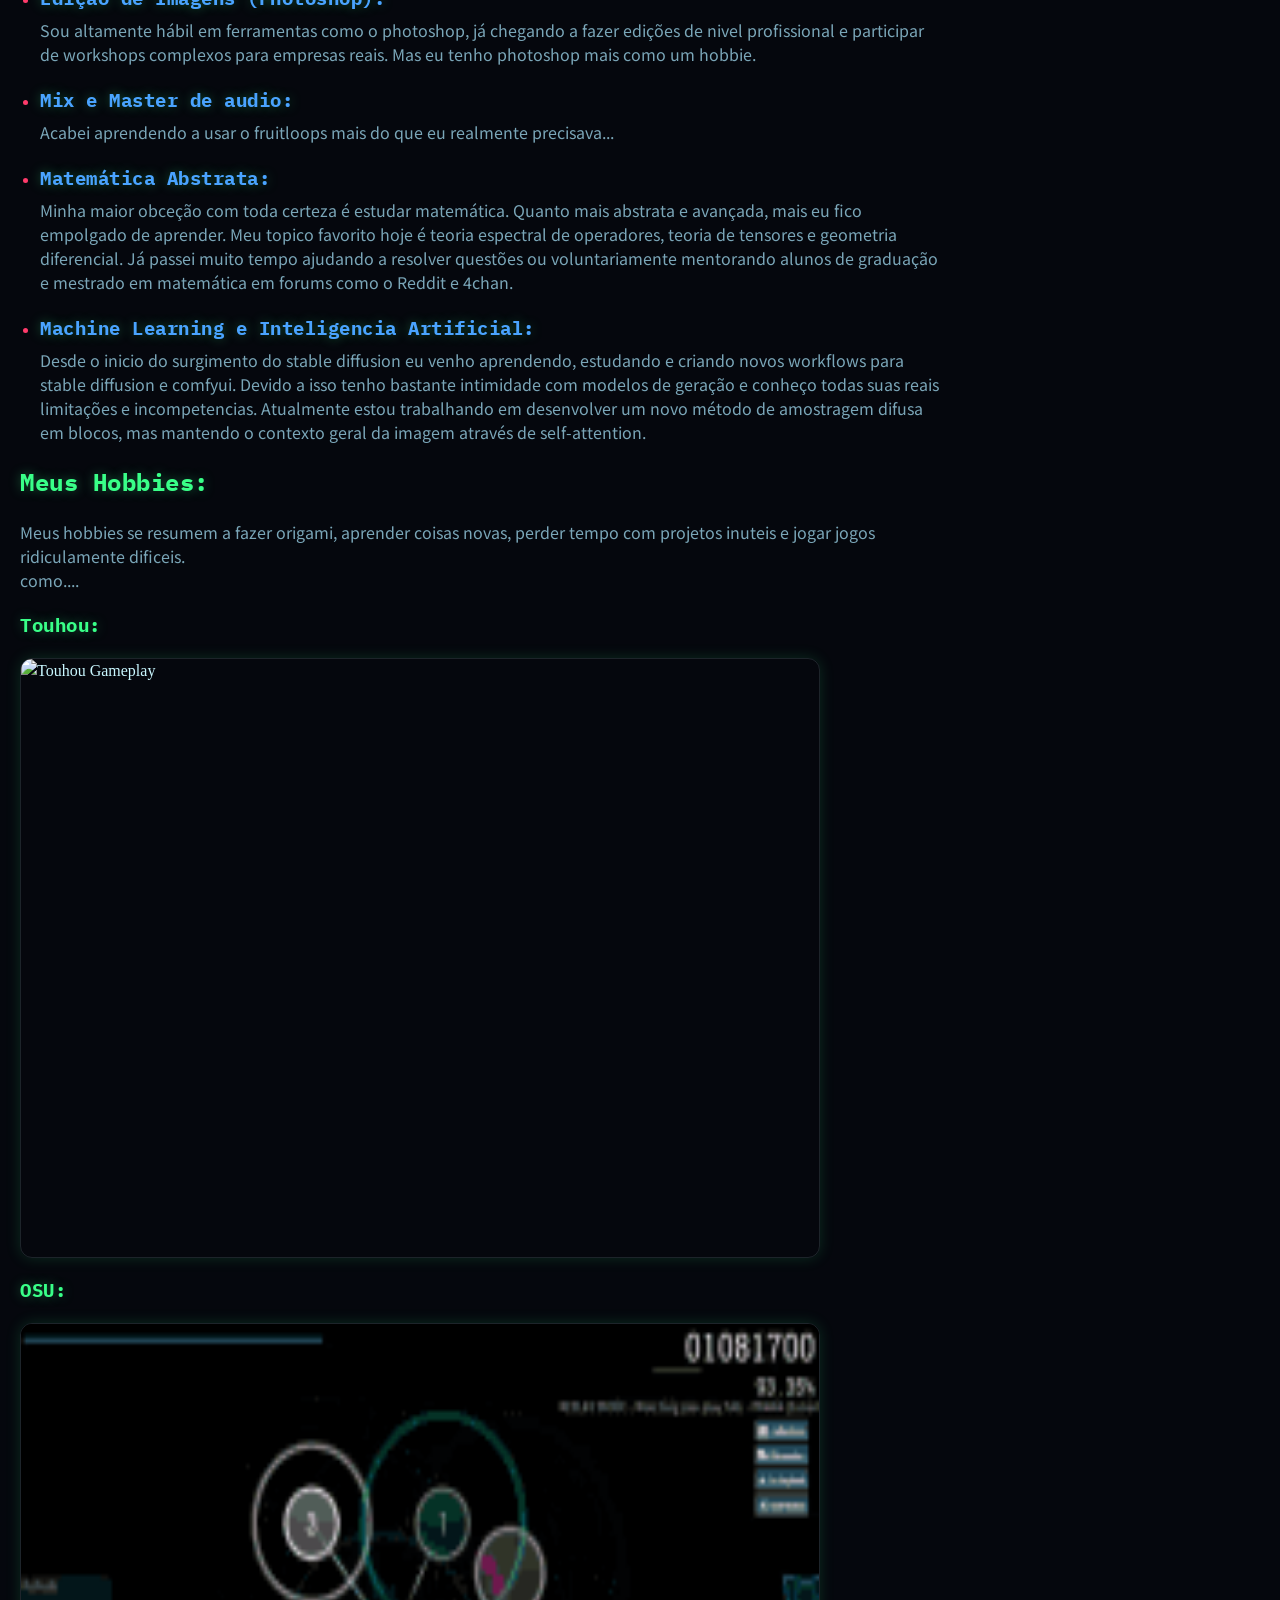
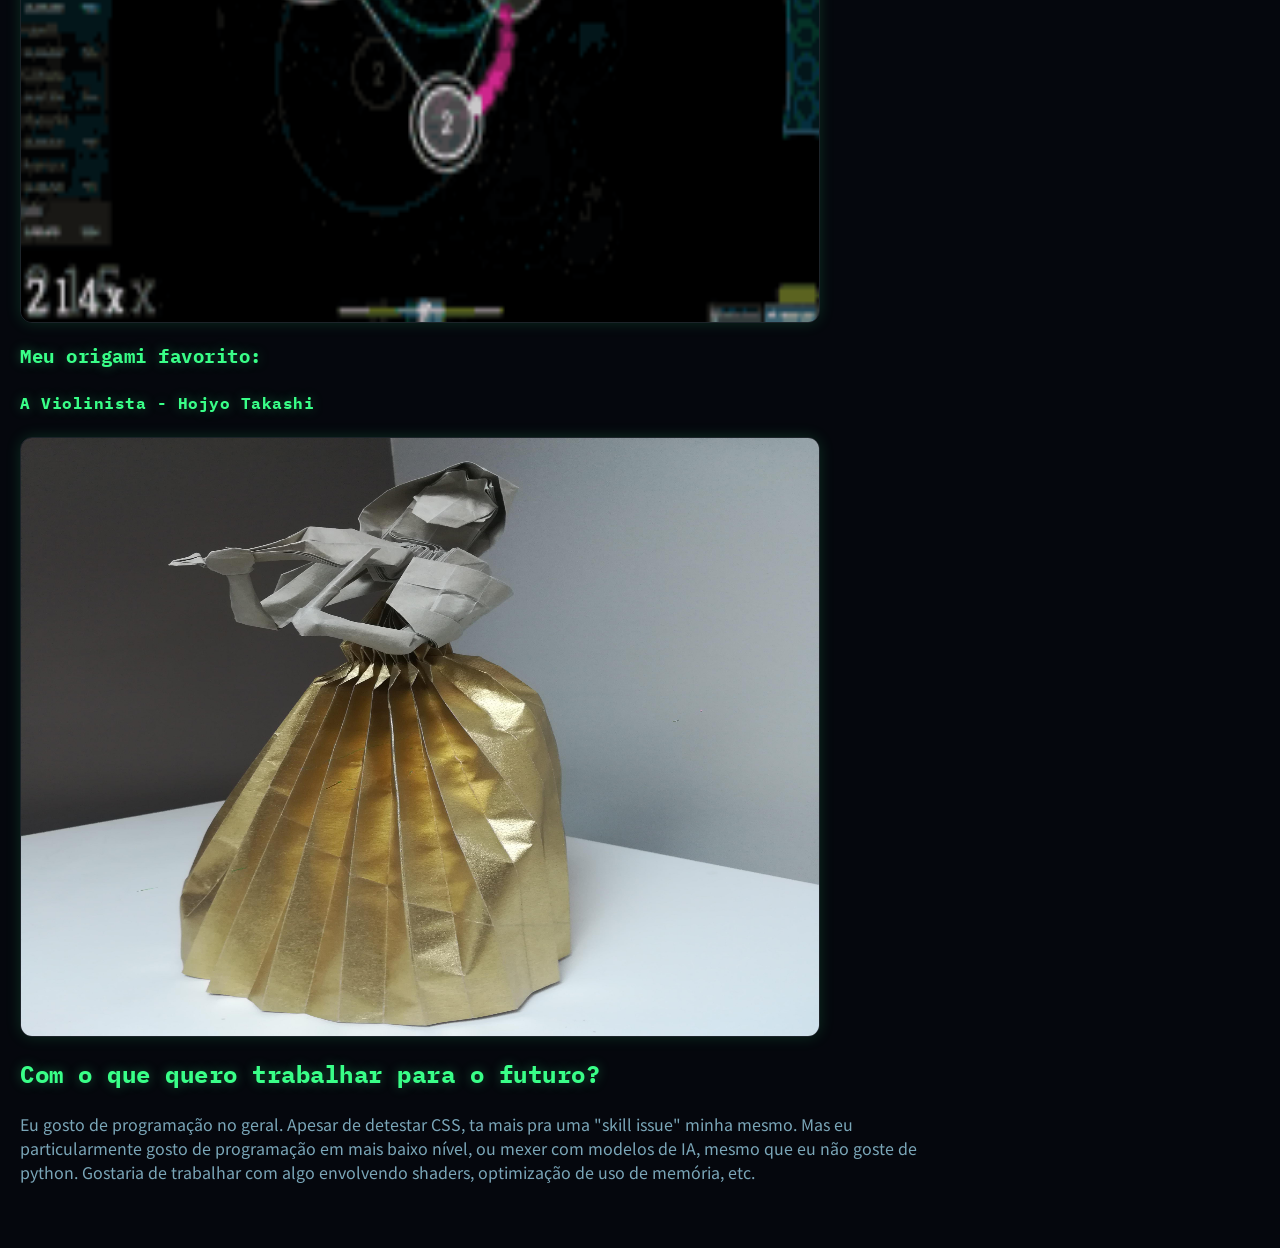
==== commit 58ec8086: "fora de hora, apenas ajuste no tema claro. mas o site tava pronto ja" ====
--- a/index.html
+++ b/index.html
@@ -27,7 +27,7 @@
 <!-- Queria ter tido mais tempo pra trabalar nessa page.
  infelizmente acumulou coisa demais e não deu pra fazer tudo que eu queria. -->
 
-<body class="body landing" id="i_body">
+<body class="dark_mode body landing" id="i_body">
     <header>
         <div class="header_container">
             <nav class="nav-bar">
@@ -264,12 +264,12 @@
         </section>
         </section>
     </main>
-    <footer>
+    <!-- <footer>
         <div class="music_container">
             <audio src="" controls loop></audio>
         </div>
         <button type="button" onclick="create_template()">Template Toggle</button>
-    </footer>
+    </footer> -->
 </body>
 
 </html>
--- a/styles/style.css
+++ b/styles/style.css
@@ -181,10 +181,15 @@
   text-shadow: var(--glow);
 }
 
+body.dark_mode p {
+  color: var(--text-dim);
+}
+
 p {
-  color: var(--text-dim);
+  color: var(--bg);
   max-width: 900px;
 }
+
 
 hr {
   border: none;
@@ -239,6 +244,7 @@
 li p {
   margin: 0;
 }
+
 img {
   max-width: 100%;
   display: block;
